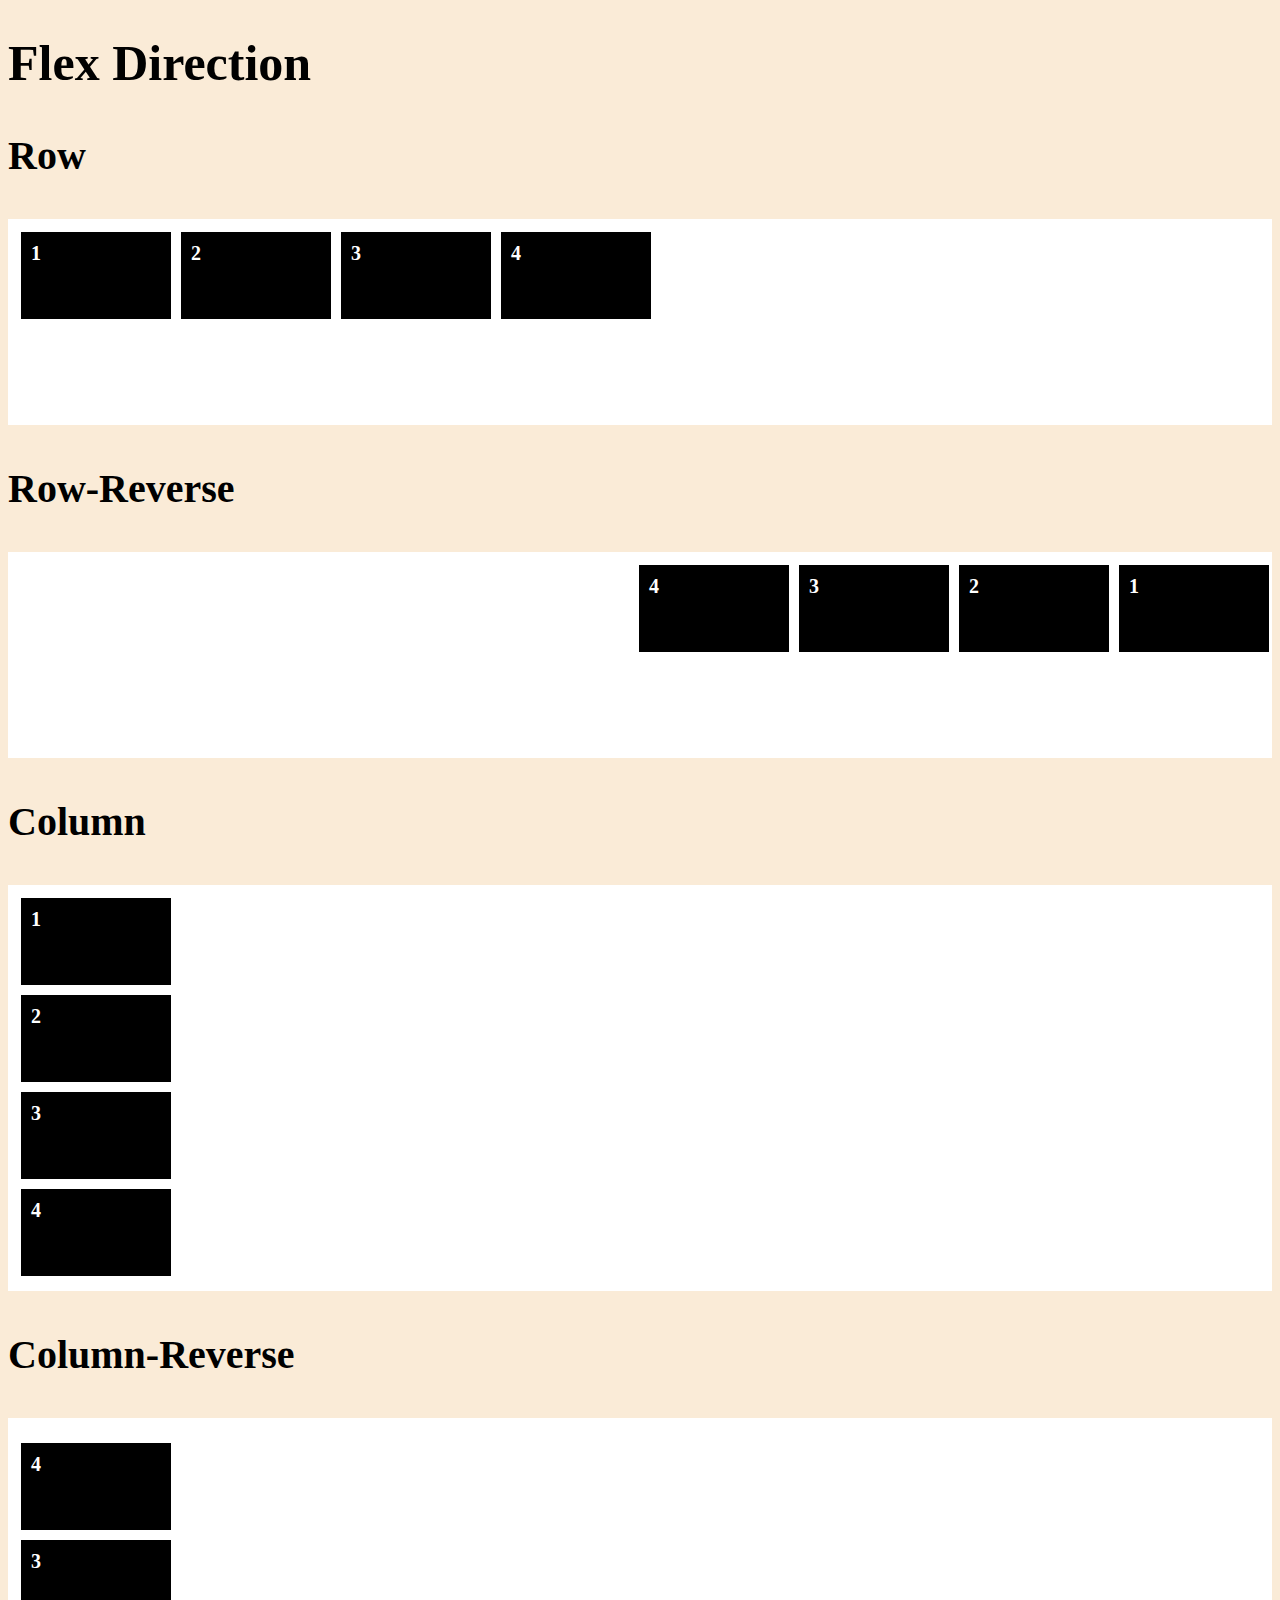
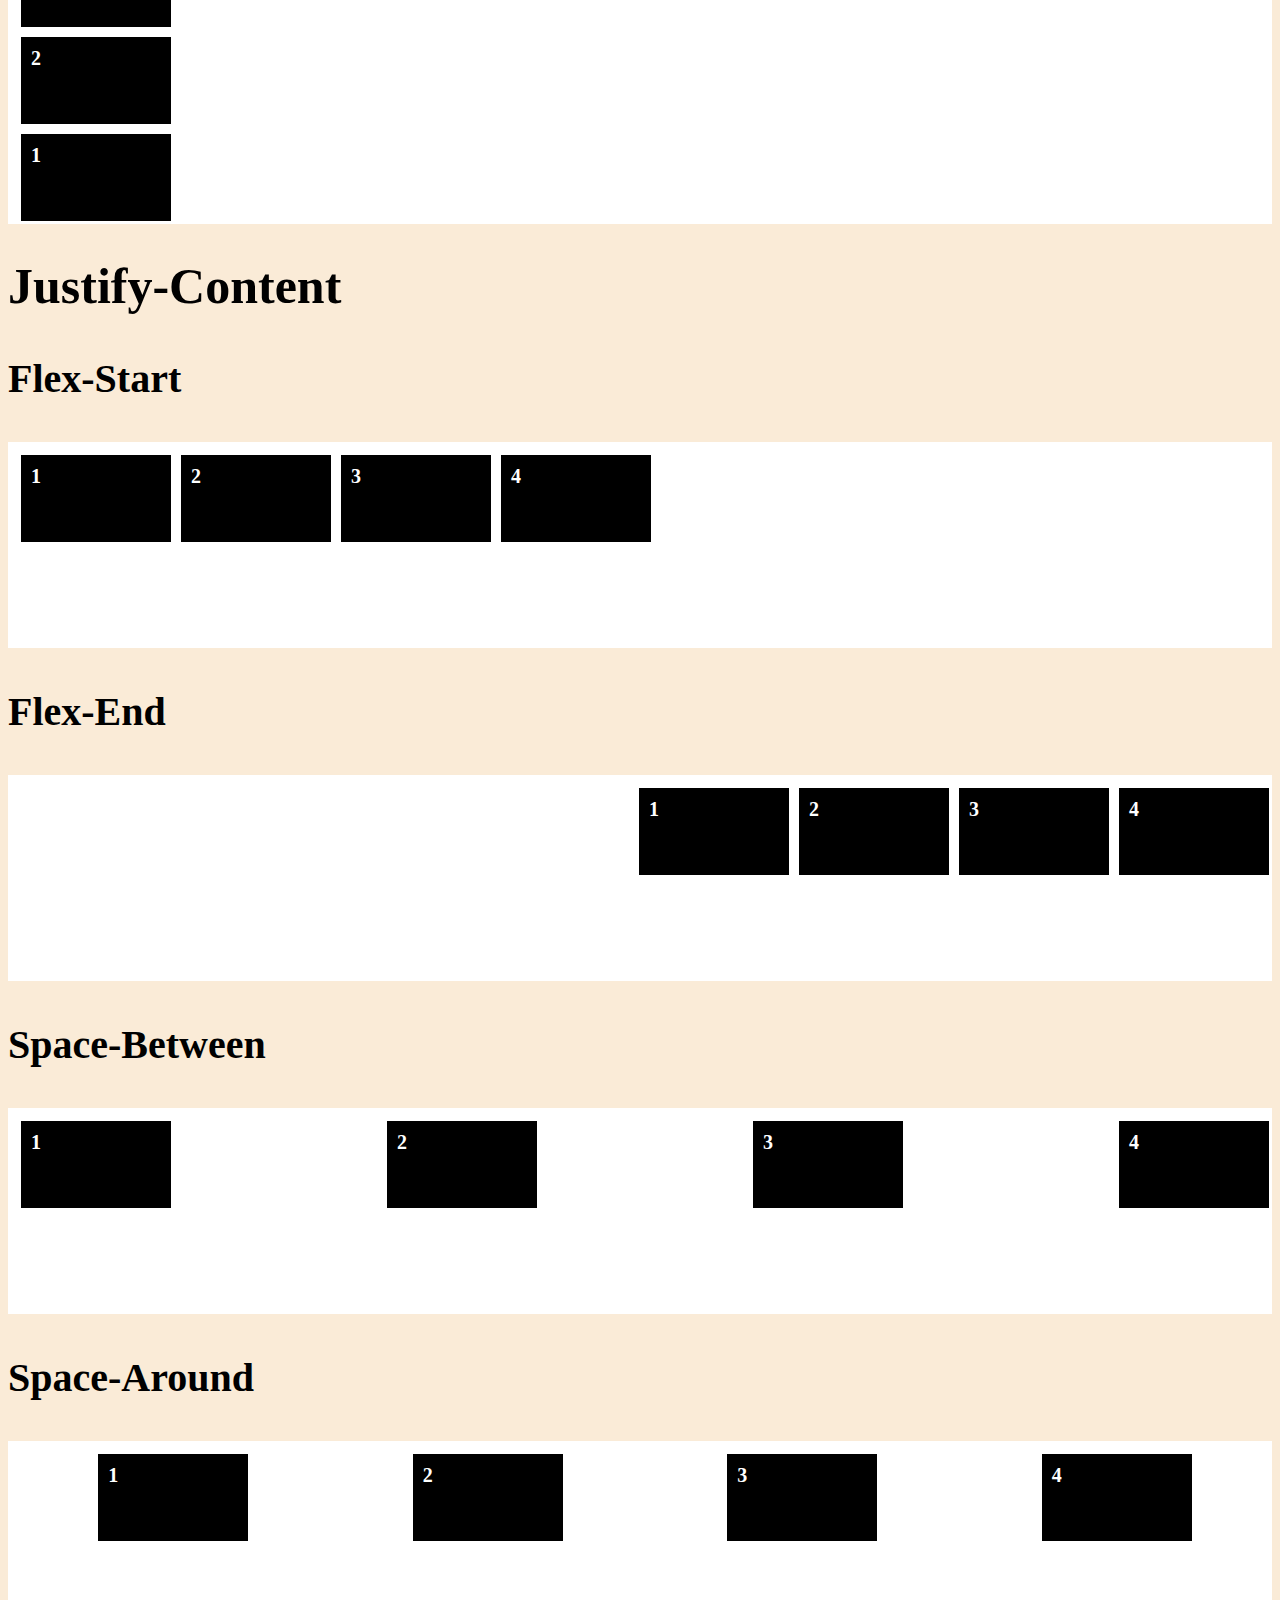
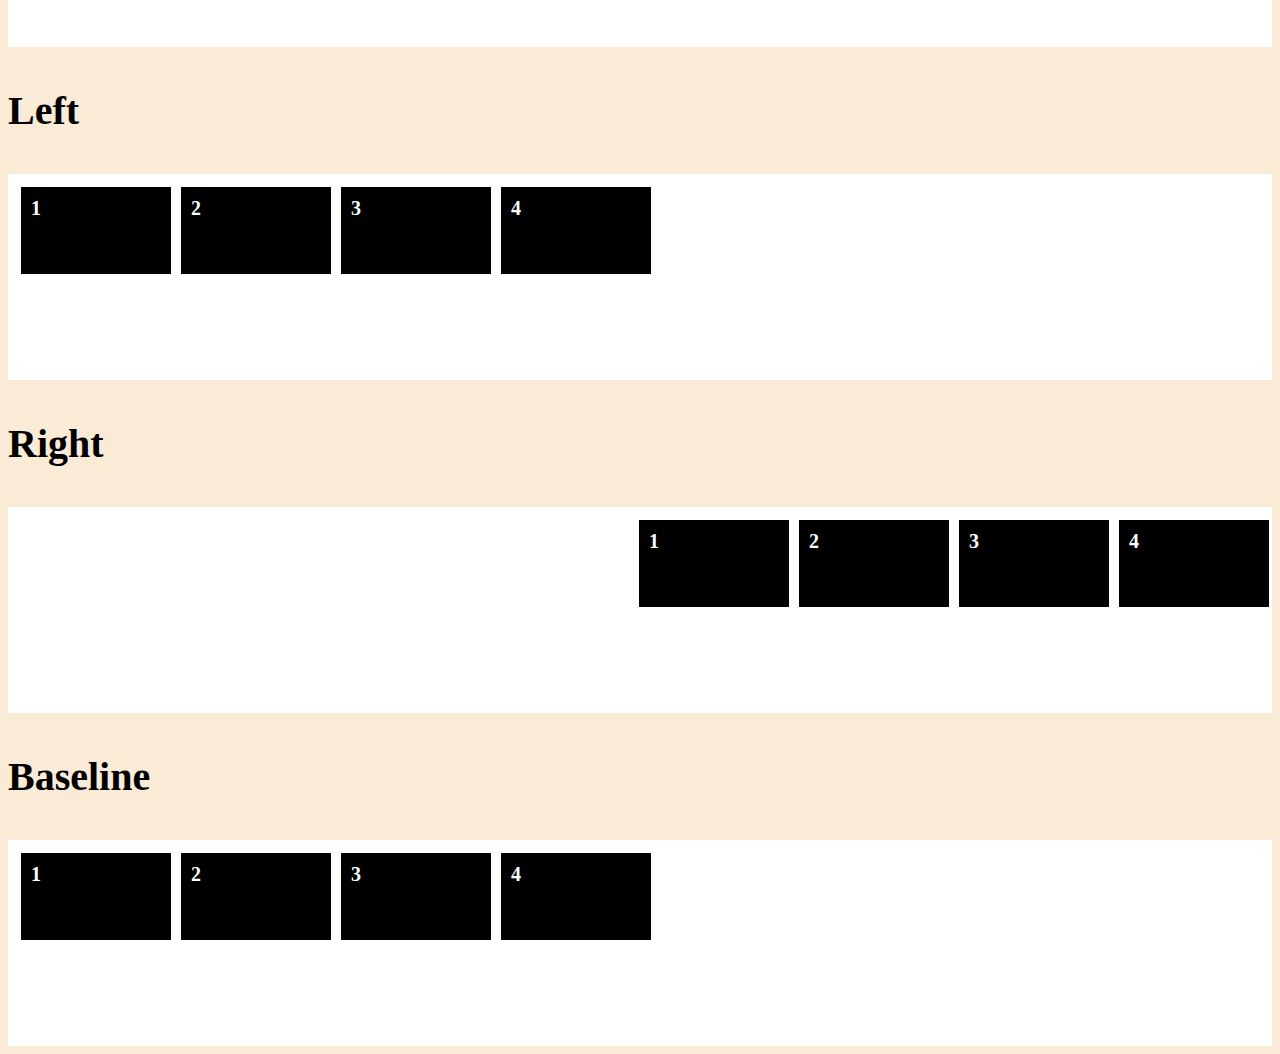
==== flex/flex.html @ 87e87a1d "web" ====
<!DOCTYPE html>
<html lang="en">
<head>
    <meta charset="UTF-8">
    <meta name="viewport" content="width=device-width, initial-scale=1.0">
    <title>flex</title>
    <!-- <link rel="stylesheet" href="style.css"> -->
    <link rel="stylesheet" href="style.css">
</head>
<body>
    <!-- FlexDiection -->
    <h1>Flex Direction</h1>
    <!-- Row -->
    <h3>Row</h3>
    <div class="card1">
        <div class="box"><h4>1</h4></div>
        <div class="box"><h4>2</h4></div>
        <div class="box"><h4>3</h4></div>
        <div class="box"><h4>4</h4></div>
    </div>
    <!-- Row_Reverse -->
    <h3>Row-Reverse</h3>
    <div class="card2 card1">
        <div class="box"><h4>1</h4></div>
        <div class="box"><h4>2</h4></div>
        <div class="box"><h4>3</h4></div>
        <div class="box"><h4>4</h4></div>
    </div>
    <!-- column -->
    <h3>Column</h3>
    <div class="card3 card1">
        <div class="box"><h4>1</h4></div>
        <div class="box"><h4>2</h4></div>
        <div class="box"><h4>3</h4></div>
        <div class="box"><h4>4</h4></div>
    </div>
    <!-- Column-Reverse -->
    <h3>Column-Reverse</h3>
    <div class="card4 card3 card1">
        <div class="box"><h4>1</h4></div>
        <div class="box"><h4>2</h4></div>
        <div class="box"><h4>3</h4></div>
        <div class="box"><h4>4</h4></div>
    </div>
    <!-- Justify-Content -->
    <h1>Justify-Content</h1>
    <!-- flex-start -->
    <h3>Flex-Start</h3>
    <div class="card5 card1">
        <div class="box"><h4>1</h4></div>
        <div class="box"><h4>2</h4></div>
        <div class="box"><h4>3</h4></div>
        <div class="box"><h4>4</h4></div>
    </div>
    <!-- flex-end -->
    <h3>Flex-End</h3>
    <div class="card6 card1">
        <div class="box"><h4>1</h4></div>
        <div class="box"><h4>2</h4></div>
        <div class="box"><h4>3</h4></div>
        <div class="box"><h4>4</h4></div>
    </div>
    <!-- Space-Between -->
    <h3>Space-Between</h3>
    <div class="card7 card1">
        <div class="box"><h4>1</h4></div>
        <div class="box"><h4>2</h4></div>
        <div class="box"><h4>3</h4></div>
        <div class="box"><h4>4</h4></div>
    </div>
    <!-- Space-Around -->
    <h3>Space-Around</h3>
    <div class="card8 card1">
        <div class="box"><h4>1</h4></div>
        <div class="box"><h4>2</h4></div>
        <div class="box"><h4>3</h4></div>
        <div class="box"><h4>4</h4></div>
    </div>
    <!-- Left -->
    <h3>Left</h3>
    <div class="card9 card1">
        <div class="box"><h4>1</h4></div>
        <div class="box"><h4>2</h4></div>
        <div class="box"><h4>3</h4></div>
        <div class="box"><h4>4</h4></div>
    </div>
    <!-- Right -->
    <h3>Right</h3>
    <div class="card10 card1">
        <div class="box"><h4>1</h4></div>
        <div class="box"><h4>2</h4></div>
        <div class="box"><h4>3</h4></div>
        <div class="box"><h4>4</h4></div>
    </div> <!-- Baseline Doupt-->
    <h3>Baseline</h3>
    <div class="card11 card1">
        <div class="box"><h4>1</h4></div>
        <div class="box"><h4>2</h4></div>
        <div class="box"><h4>3</h4></div>
        <div class="box"><h4>4</h4></div>
    </div>
</body>
</html>
---- flex/style.css ----
body{
    background-color: antiquewhite;
}
h1{
    font-size: 50px;
}

h3{
    font-size: 40px;
}
h4{
    font-size: 20px;
    color: #fff;
    margin: 10px;
}
.card1{
    background-color: #fff;
    height: 200px;
    
    padding: 3px;
    display: flex;
    flex-direction: row;
}
.box{
    height:87px;
    background-color: black;
    width: 150px;
    display: flex;
    /* align-self: center; */
    margin-left: 10px;
    margin-top: 10px;

}
.card2{
    display: flex;
    flex-direction: row-reverse;
   
}
.card3{
    display: flex;
    flex-direction: column;
    height: 400px;
}
.card4{
    display: flex;
    flex-direction: column-reverse;
}
.card5{
    display: flex;
    justify-content: flex-start;
}
.card6{
    /* display: flex; */
    justify-content: flex-end;
}
.card7{
    justify-content: space-between;
}
.card8{
    justify-content: space-around;
}
.card9{
    justify-content: left;
}
.card10{
    justify-content: right;
}
/* .card11{
    /* justify-content: baseline; */

.base{
    margin-top: 20px;
}
.card11{
    justify-content: baseline;
}
---- flex/style.css ----
body{
    background-color: antiquewhite;
}
h1{
    font-size: 50px;
}

h3{
    font-size: 40px;
}
h4{
    font-size: 20px;
    color: #fff;
    margin: 10px;
}
.card1{
    background-color: #fff;
    height: 200px;
    
    padding: 3px;
    display: flex;
    flex-direction: row;
}
.box{
    height:87px;
    background-color: black;
    width: 150px;
    display: flex;
    /* align-self: center; */
    margin-left: 10px;
    margin-top: 10px;

}
.card2{
    display: flex;
    flex-direction: row-reverse;
   
}
.card3{
    display: flex;
    flex-direction: column;
    height: 400px;
}
.card4{
    display: flex;
    flex-direction: column-reverse;
}
.card5{
    display: flex;
    justify-content: flex-start;
}
.card6{
    /* display: flex; */
    justify-content: flex-end;
}
.card7{
    justify-content: space-between;
}
.card8{
    justify-content: space-around;
}
.card9{
    justify-content: left;
}
.card10{
    justify-content: right;
}
/* .card11{
    /* justify-content: baseline; */

.base{
    margin-top: 20px;
}
.card11{
    justify-content: baseline;
}
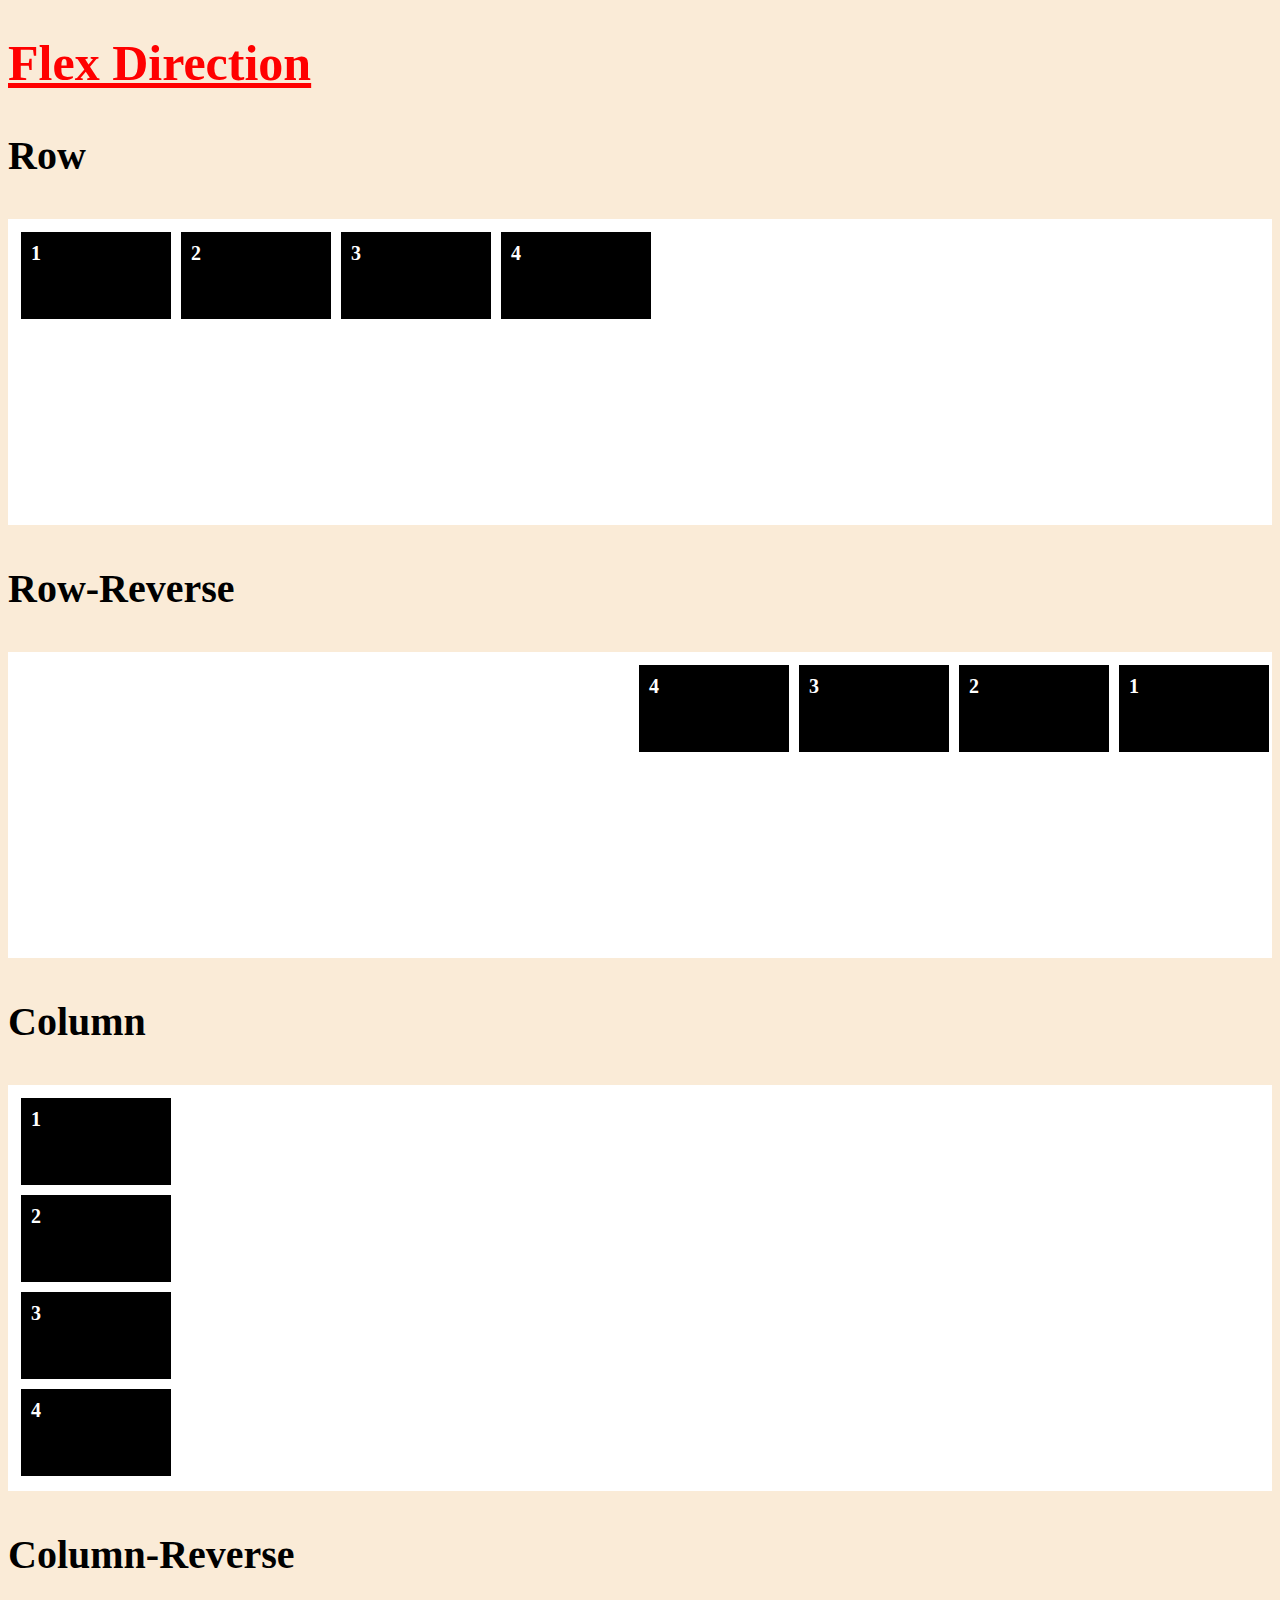
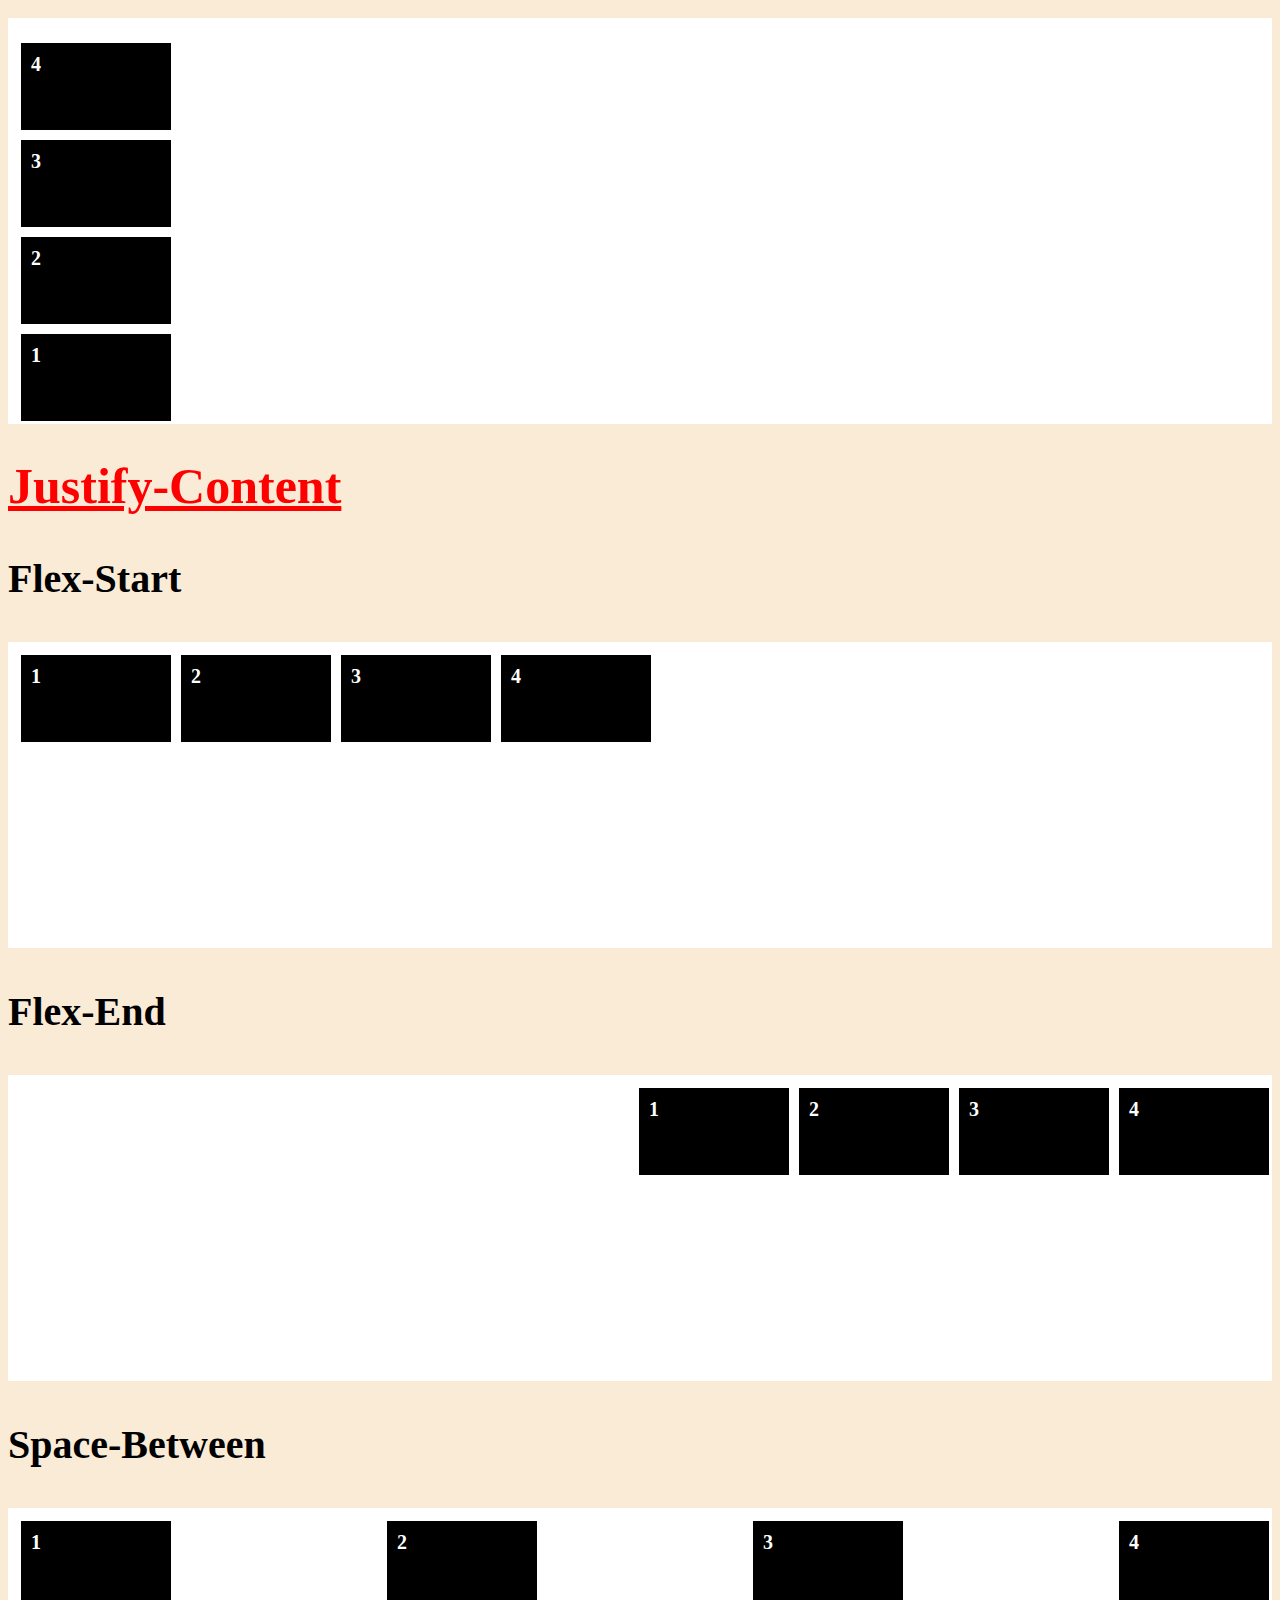
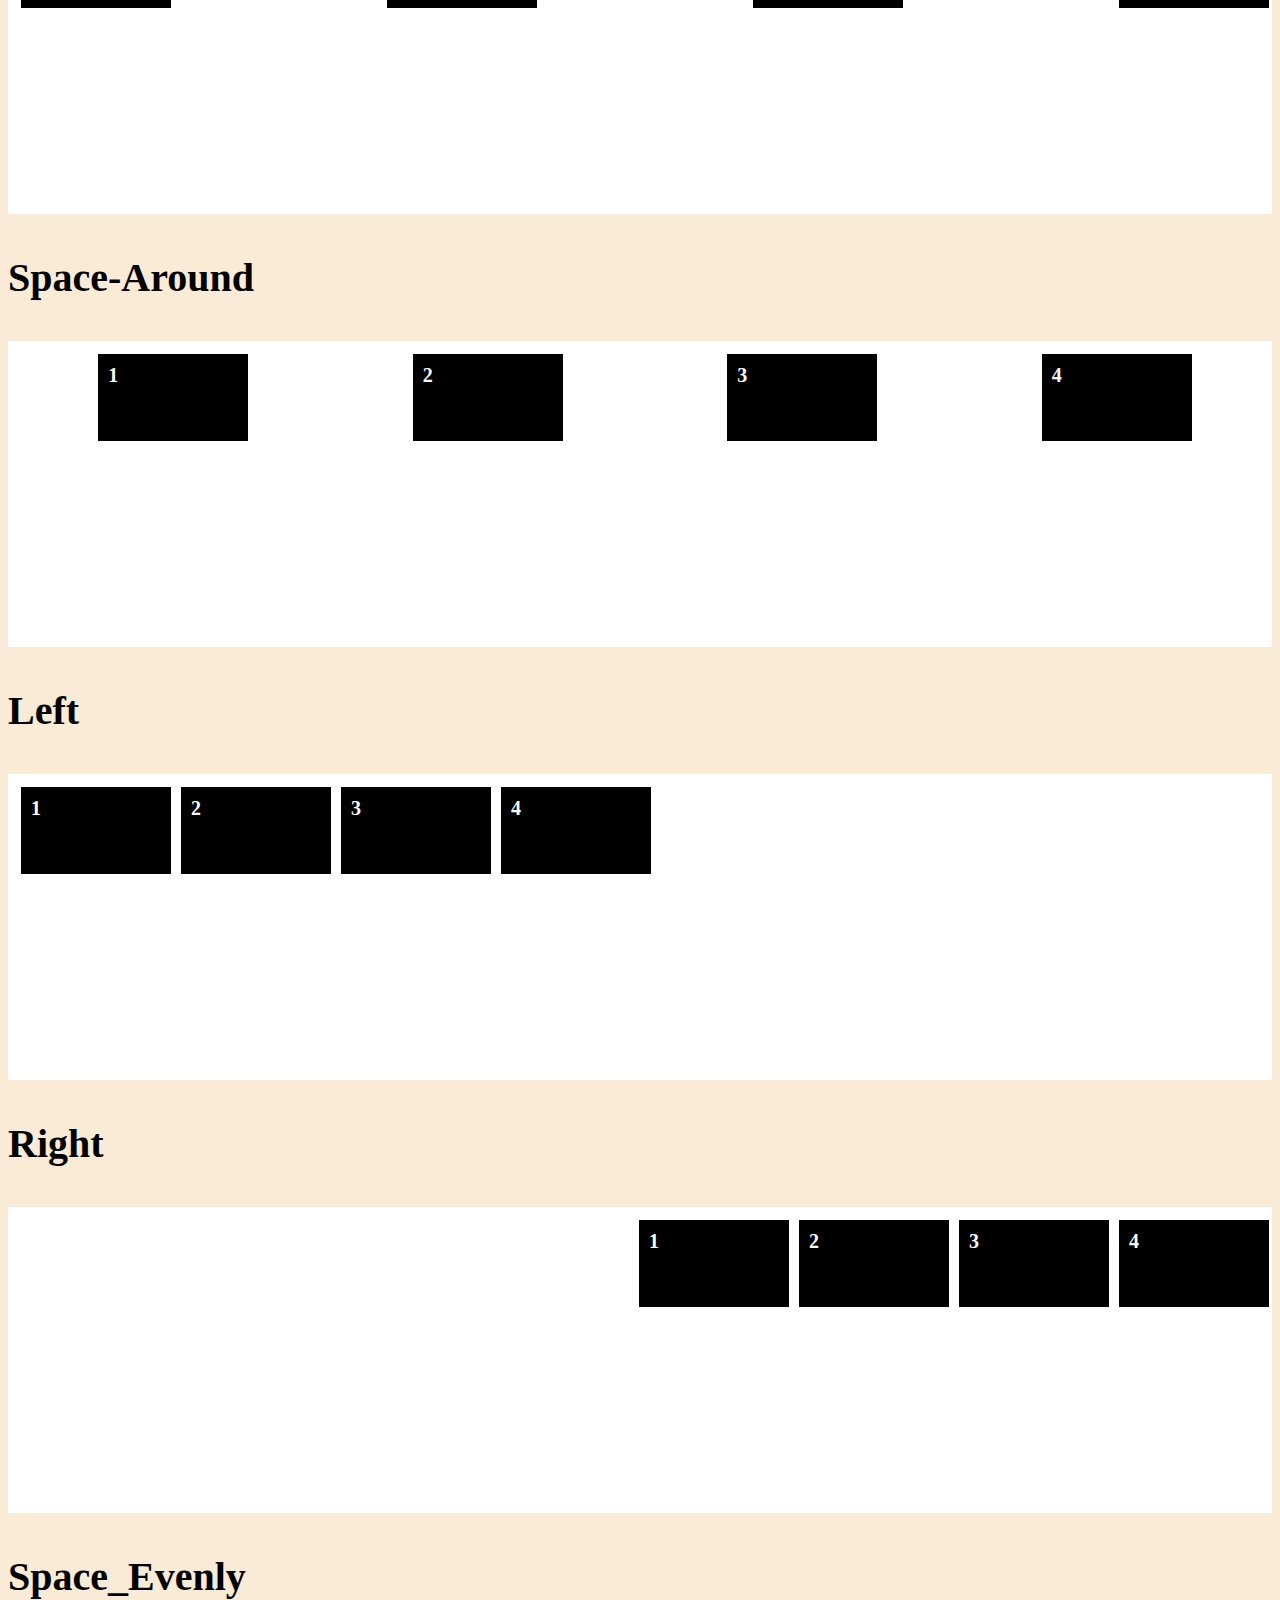
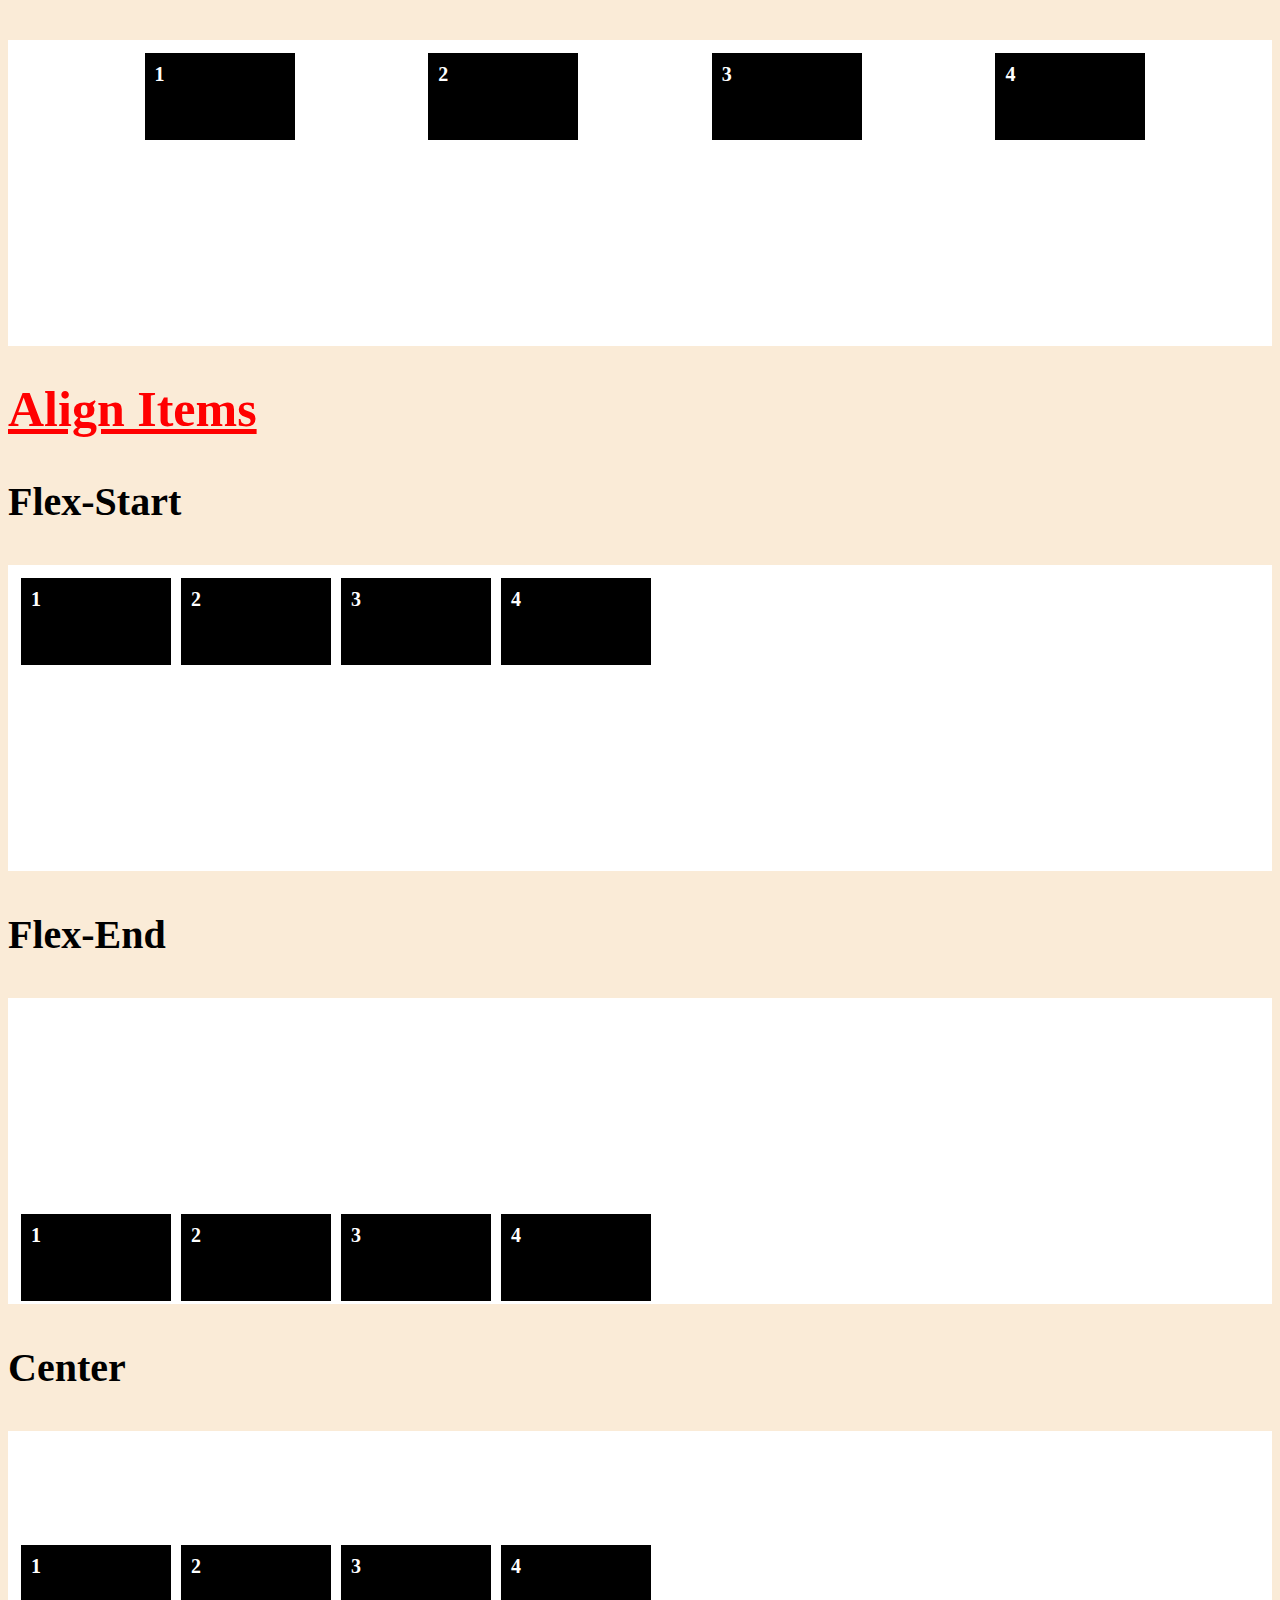
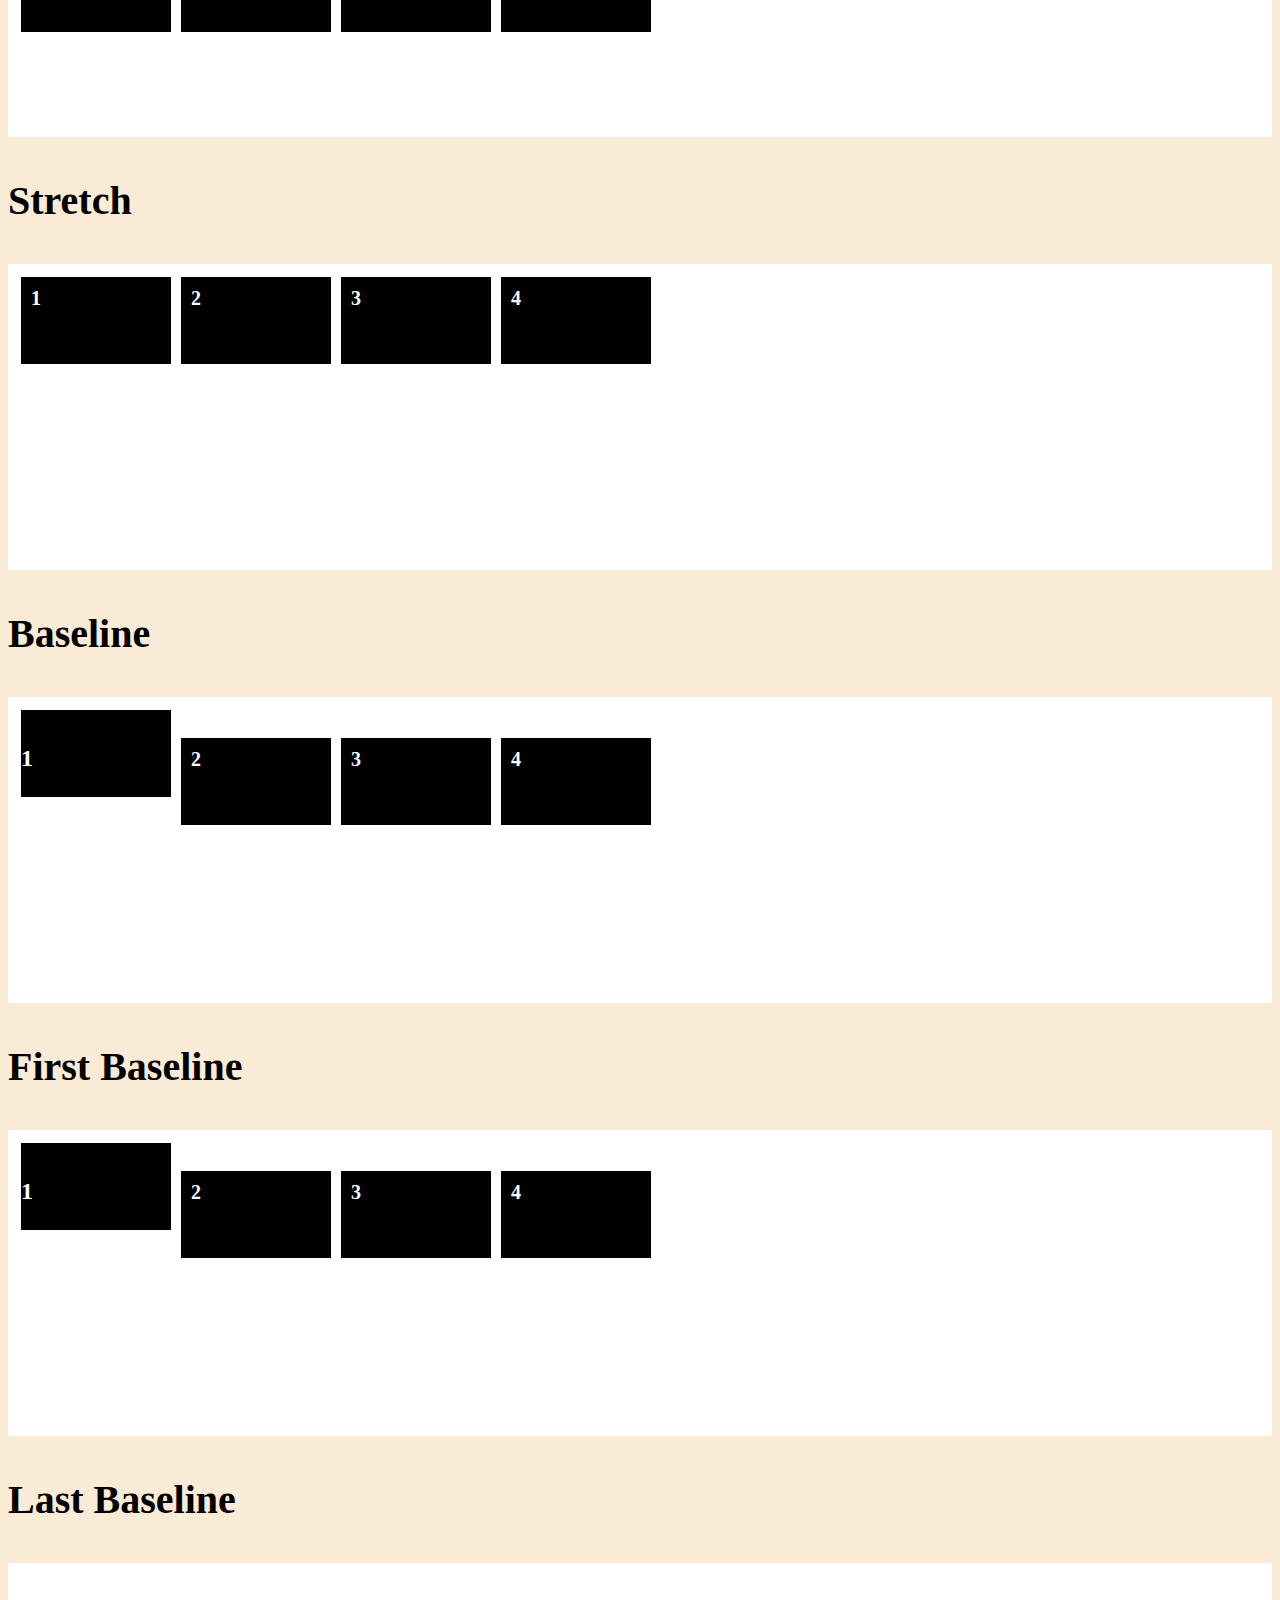
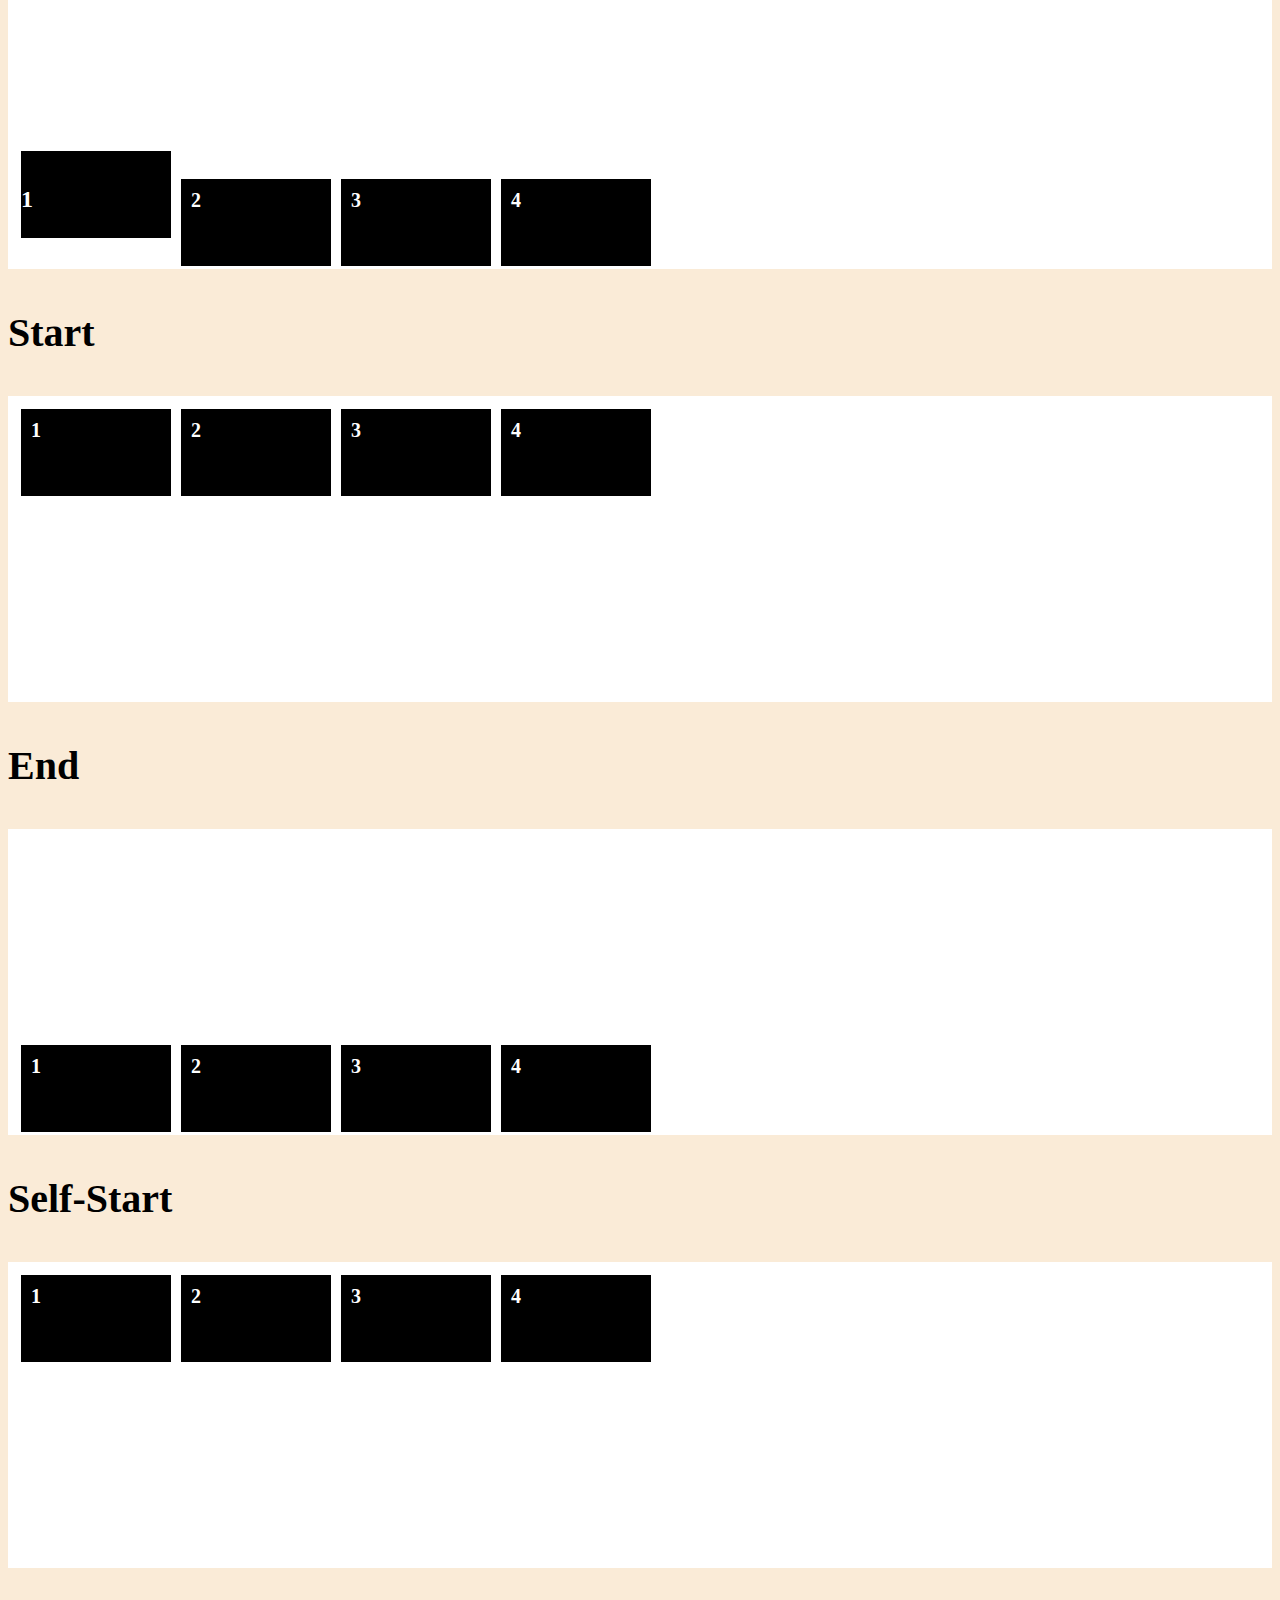
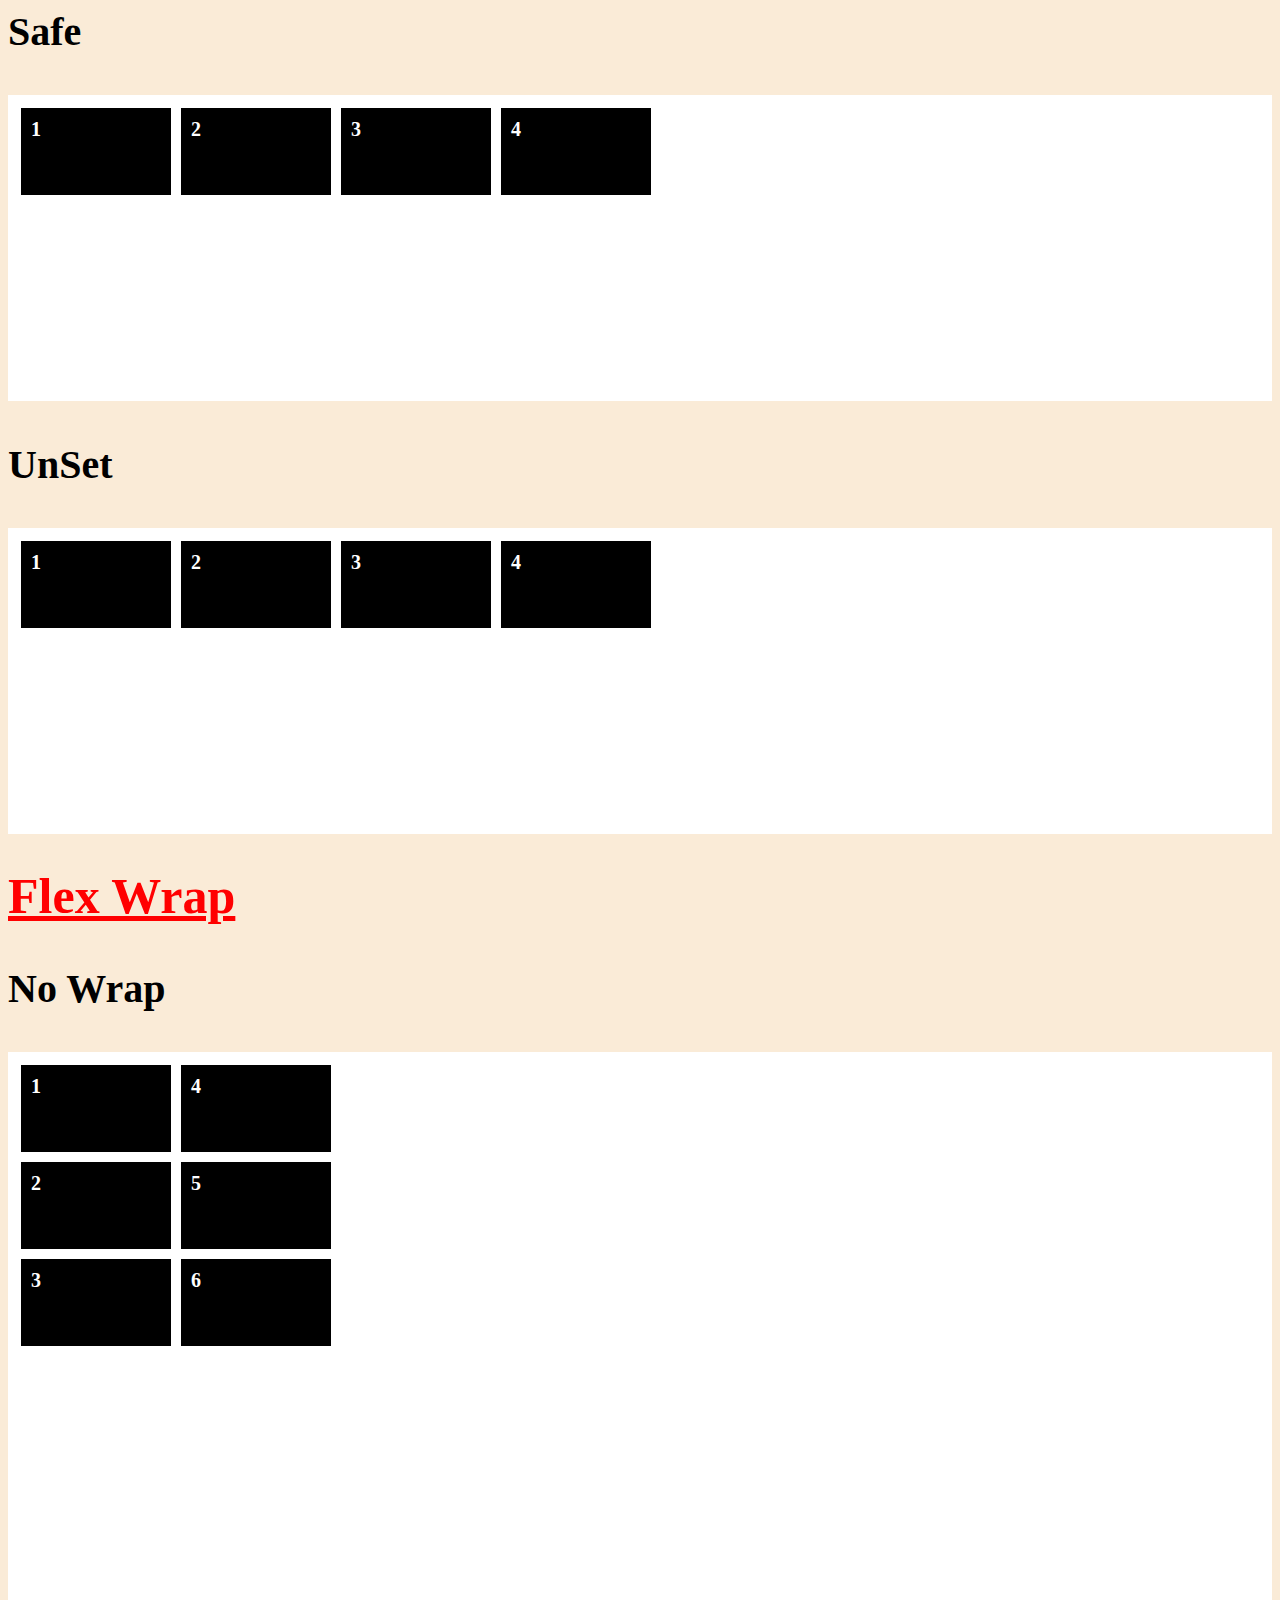
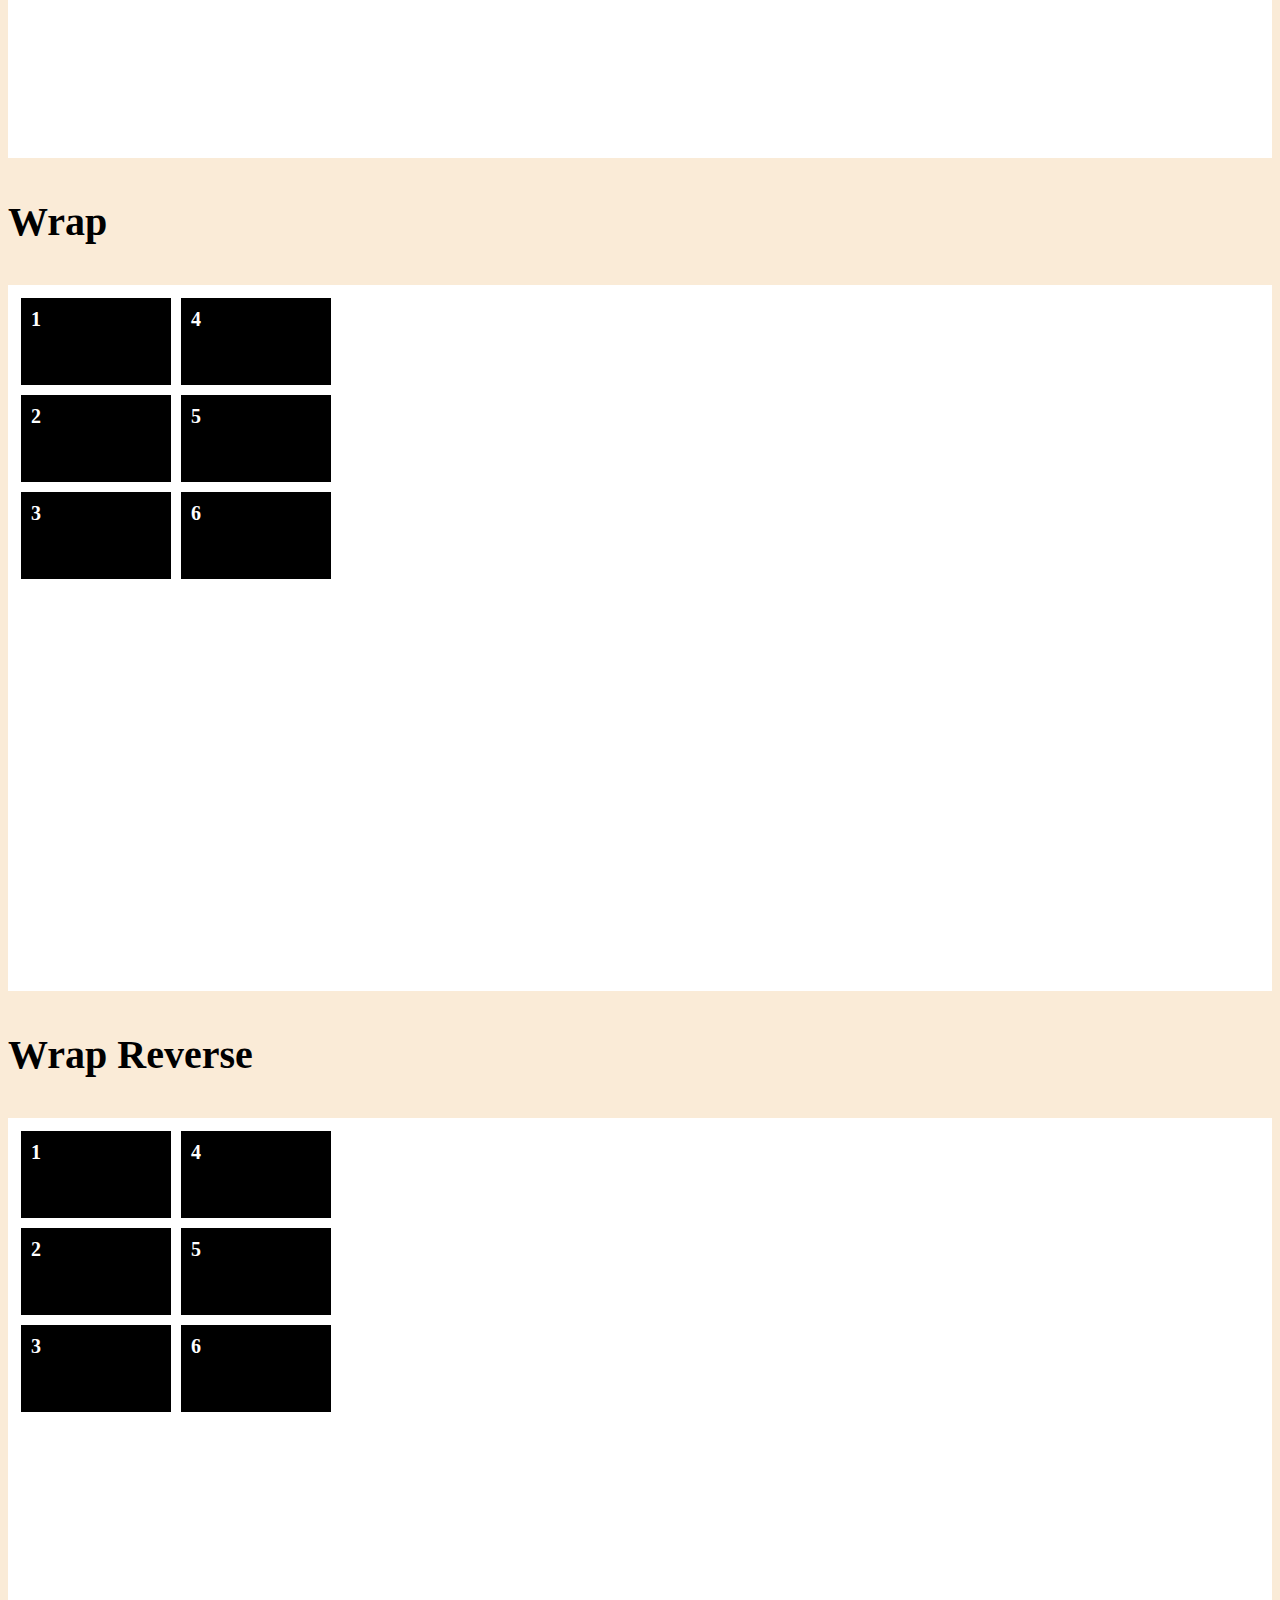
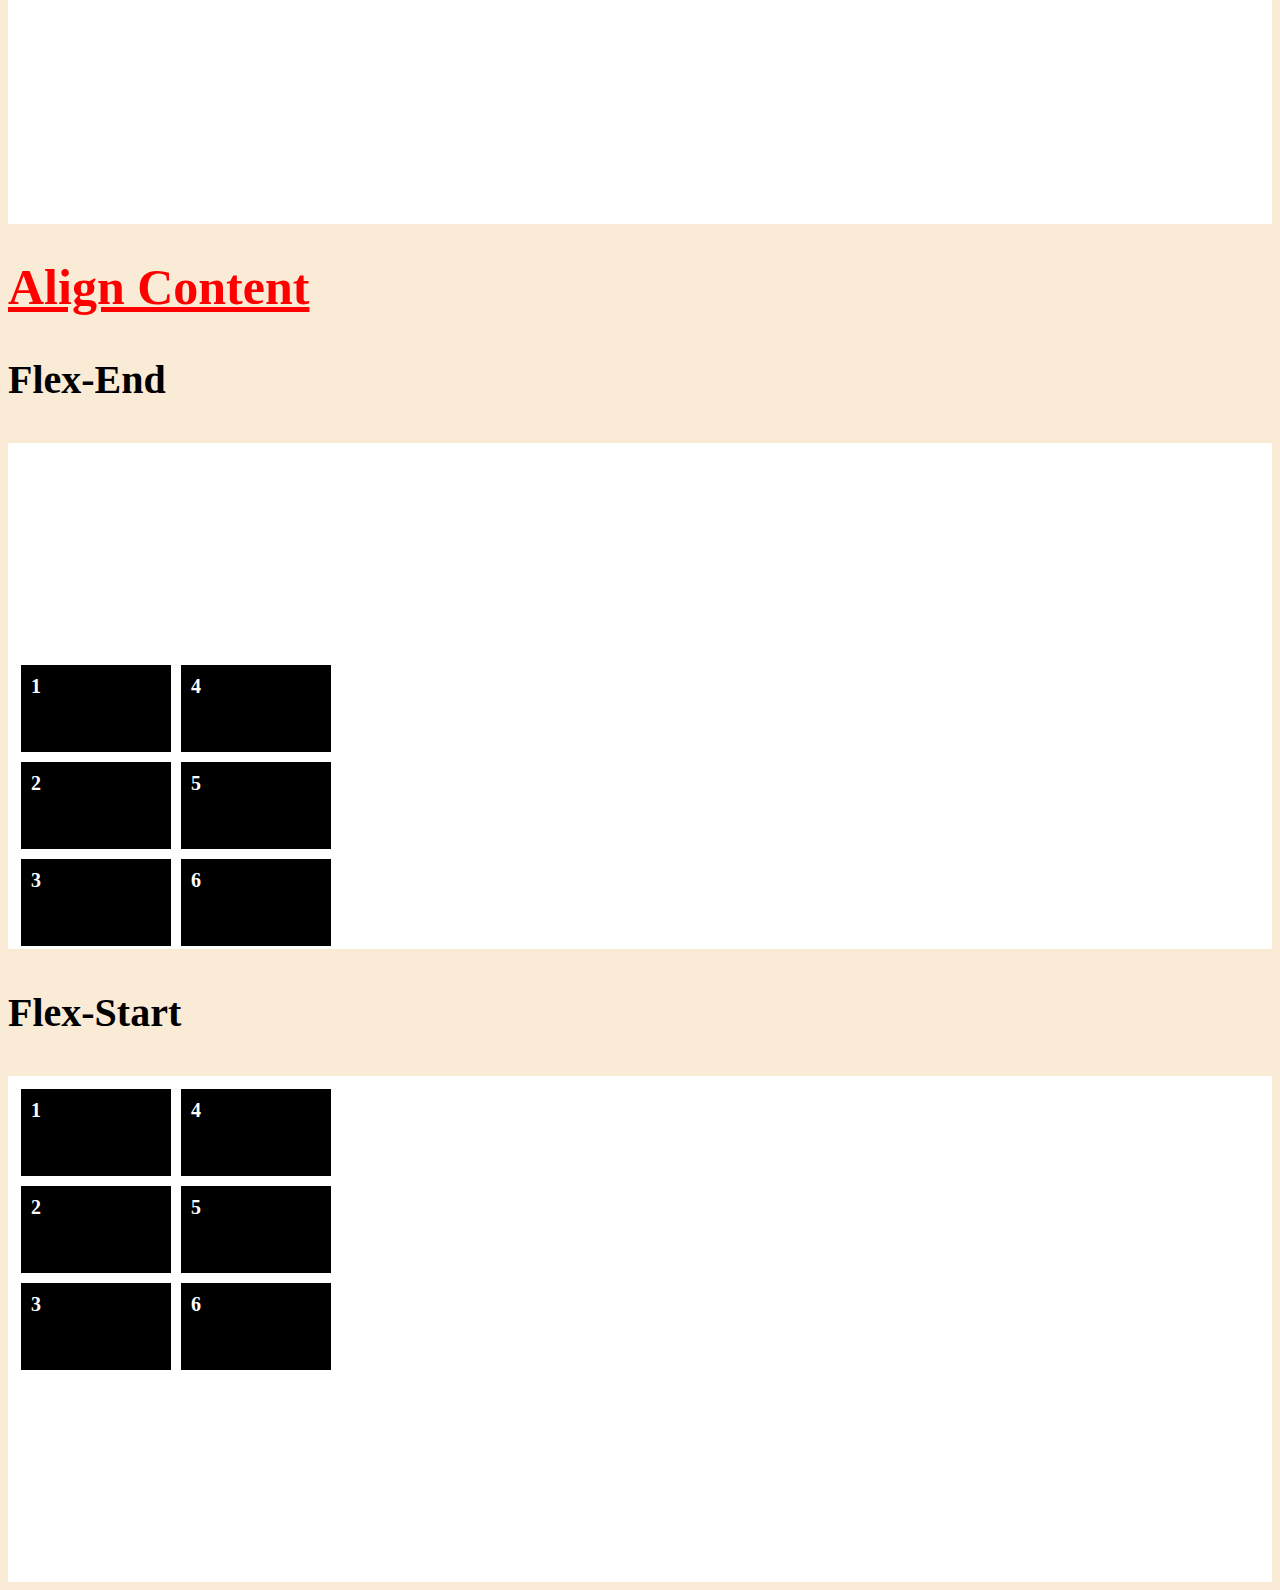
==== commit 4dfae61e: "web" ====
--- a/flex/flex.html
+++ b/flex/flex.html
@@ -42,7 +42,7 @@
         <div class="box"><h4>3</h4></div>
         <div class="box"><h4>4</h4></div>
     </div>
-    <!-- Justify-Content -->
+    <!-- Justify Content -->
     <h1>Justify-Content</h1>
     <!-- flex-start -->
     <h3>Flex-Start</h3>
@@ -91,13 +91,186 @@
         <div class="box"><h4>2</h4></div>
         <div class="box"><h4>3</h4></div>
         <div class="box"><h4>4</h4></div>
-    </div> <!-- Baseline Doupt-->
+    </div> 
+    <!-- space_evenly -->
+    <h3>Space_Evenly</h3>
+    <div class="card12 card1">
+        <div class="box"><h4>1</h4></div>
+        <div class="box"><h4>2</h4></div>
+        <div class="box"><h4>3</h4></div>
+        <div class="box"><h4>4</h4></div>
+    </div>
+    <!-- Align Items -->
+    <h1>Align Items</h1>
+    <!-- flex-start -->
+    <h3>Flex-Start</h3>
+    <div class="card13 card1">
+        <div class="box"><h4>1</h4></div>
+        <div class="box"><h4>2</h4></div>
+        <div class="box"><h4>3</h4></div>
+        <div class="box"><h4>4</h4></div>
+    </div>
+    <!-- Flex-end -->
+    <h3>Flex-End</h3>
+    <div class="card14 card1">
+        <div class="box"><h4>1</h4></div>
+        <div class="box"><h4>2</h4></div>
+        <div class="box"><h4>3</h4></div>
+        <div class="box"><h4>4</h4></div>
+    </div>
+    <!-- Center -->
+    <h3>Center</h3>
+    <div class="card15 card1">
+        <div class="box"><h4>1</h4></div>
+        <div class="box"><h4>2</h4></div>
+        <div class="box"><h4>3</h4></div>
+        <div class="box"><h4>4</h4></div>
+    </div>
+    <!-- Stretch -->
+    <h3>Stretch</h3>
+    <div class="card16 card1">
+        <div class="box"><h4>1</h4></div>
+        <div class="box"><h4>2</h4></div>
+        <div class="box"><h4>3</h4></div>
+        <div class="box"><h4>4</h4></div>
+    </div>
+    <!-- Baseline -->
     <h3>Baseline</h3>
-    <div class="card11 card1">
-        <div class="box"><h4>1</h4></div>
-        <div class="box"><h4>2</h4></div>
-        <div class="box"><h4>3</h4></div>
-        <div class="box"><h4>4</h4></div>
-    </div>
+    <div class="card17 card1">
+        <div class="box"><h2>1</h2></div>
+        <div class="box"><h4>2</h4></div>
+        <div class="box"><h4>3</h4></div>
+        <div class="box"><h4>4</h4></div>
+    </div>
+    <!--First Baseline -->
+    <h3>First Baseline</h3>
+    <div class="card18 card1">
+        <div class="box"><h2>1</h2></div>
+        <div class="box"><h4>2</h4></div>
+        <div class="box"><h4>3</h4></div>
+        <div class="box"><h4>4</h4></div>
+    </div>
+    <!--last Baseline -->
+    <h3>Last Baseline</h3>
+    <div class="card19 card1">
+        <div class="box"><h2>1</h2></div>
+        <div class="box"><h4>2</h4></div>
+        <div class="box"><h4>3</h4></div>
+        <div class="box"><h4>4</h4></div>
+    </div>
+    <!--start -->
+    <h3>Start</h3>
+    <div class="card20 card1">
+        <div class="box"><h4>1</h4></div>
+        <div class="box"><h4>2</h4></div>
+        <div class="box"><h4>3</h4></div>
+        <div class="box"><h4>4</h4></div>
+    </div>
+     <!--End-->
+     <h3>End</h3>
+     <div class="card21 card1">
+         <div class="box"><h4>1</h4></div>
+         <div class="box"><h4>2</h4></div>
+         <div class="box"><h4>3</h4></div>
+         <div class="box"><h4>4</h4></div>
+     </div>
+    <!--Self-Start -->
+    <h3>Self-Start</h3>
+    <div class="card22 card1">
+         <div class="box"><h4>1</h4></div>
+         <div class="box"><h4>2</h4></div>
+         <div class="box"><h4>3</h4></div>
+         <div class="box"><h4>4</h4></div>
+    </div>
+    <!--safe -->
+    <h3>Safe</h3>
+    <div class="card23 card1">
+        <div class="box"><h4>1</h4></div>
+        <div class="box"><h4>2</h4></div>
+        <div class="box"><h4>3</h4></div>
+        <div class="box"><h4>4</h4></div>
+    </div>
+     <!--Unset -->
+     <h3>UnSet</h3>
+     <div class="card24 card1">
+         <div class="box"><h4>1</h4></div>
+         <div class="box"><h4>2</h4></div>
+         <div class="box"><h4>3</h4></div>
+         <div class="box"><h4>4</h4></div>
+     </div>
+     <!--flex Wrap -->
+    <h1>Flex Wrap</h1>
+    <!-- No wrap -->
+    <h3>No Wrap</h3>
+    <div class="card25 card1">
+        <div>
+            <div class="box"><h4>1</h4></div>
+            <div class="box"><h4>2</h4></div>
+            <div class="box"><h4>3</h4></div>
+        </div>
+        <div>
+            <div class="box"><h4>4</h4></div>
+            <div class="box"><h4>5</h4></div>
+            <div class="box"><h4>6</h4></div>
+        </div>
+    </div>
+     <!-- Wrap -->
+    <h3>Wrap</h3>
+    <div class="card26 card1">
+        <div>
+            <div class="box"><h4>1</h4></div>
+            <div class="box"><h4>2</h4></div>
+            <div class="box"><h4>3</h4></div>
+        </div>
+        <div>
+            <div class="box"><h4>4</h4></div>
+            <div class="box"><h4>5</h4></div>
+            <div class="box"><h4>6</h4></div>
+        </div>
+     </div>
+     <!-- Wrap Reverse -->
+    <h3>Wrap Reverse</h3>
+    <div class="card27 card1">
+        <div>
+            <div class="box"><h4>1</h4></div>
+            <div class="box"><h4>2</h4></div>
+            <div class="box"><h4>3</h4></div>
+        </div>
+        <div>
+            <div class="box"><h4>4</h4></div>
+            <div class="box"><h4>5</h4></div>
+            <div class="box"><h4>6</h4></div>
+        </div>
+     </div>
+    <!-- Align Content -->
+    <h1>Align Content</h1>
+    <!-- flex-end -->
+    <h3>Flex-End</h3>
+    <div class="card28 card1">
+        <div>
+            <div class="box"><h4>1</h4></div>
+            <div class="box"><h4>2</h4></div>
+            <div class="box"><h4>3</h4></div>
+        </div>
+        <div>
+            <div class="box"><h4>4</h4></div>
+            <div class="box"><h4>5</h4></div>
+            <div class="box"><h4>6</h4></div>
+        </div>
+    </div>
+     <!-- flex-Start -->
+     <h3>Flex-Start</h3>
+     <div class="card29 card1">
+         <div>
+             <div class="box"><h4>1</h4></div>
+             <div class="box"><h4>2</h4></div>
+             <div class="box"><h4>3</h4></div>
+         </div>
+         <div>
+             <div class="box"><h4>4</h4></div>
+             <div class="box"><h4>5</h4></div>
+             <div class="box"><h4>6</h4></div>
+         </div>
+     </div>
 </body>
 </html>--- a/flex/style.css
+++ b/flex/style.css
@@ -3,8 +3,13 @@
 }
 h1{
     font-size: 50px;
+    color: red;
+    text-decoration: underline;
 }
-
+h2{
+    margin-top: 35px;
+    color: #fff;
+}
 h3{
     font-size: 40px;
 }
@@ -15,7 +20,7 @@
 }
 .card1{
     background-color: #fff;
-    height: 200px;
+    height: 300px;
     
     padding: 3px;
     display: flex;
@@ -66,11 +71,68 @@
     justify-content: right;
 }
 /* .card11{
-    /* justify-content: baseline; */
-
-.base{
-    margin-top: 20px;
+    justify-content: baseline;
+} */
+.card12{
+    justify-content: space-evenly;
 }
-.card11{
-    justify-content: baseline;
+.card13{
+    align-items: flex-start;
+}
+.card14{
+    align-items: flex-end;
+}
+.card15{
+    align-items: center;
+}
+.card16{
+    align-items:stretch;
+}
+.card17{
+    align-items: baseline;
+}
+.card18{
+    align-items: first baseline;
+}
+.card19{
+    align-items: last baseline;
+}
+.card20{
+    align-items: start;
+}
+.card21{
+    align-items: end;
+}
+.card22{
+    align-items: self-start;
+}
+.card23{
+    align-items: safe;
+}
+.card24{
+    align-items: unset;
+}
+.card25{
+    flex-wrap: nowrap;
+    height: 700px;
+}
+.card26{
+    flex-wrap: wrap;
+    height: 700px;
+}
+.card27{
+    flex-wrap: wrap-reverse;
+    height: 700px;
+}
+.card28{
+    flex-direction: row;
+    flex-wrap: wrap;
+    align-content:flex-end;
+    height: 500px;
+}
+.card29{
+    flex-direction: row;
+    flex-wrap: wrap;
+    height: 500px;
+    align-content: flex-start;
 }--- a/flex/style.css
+++ b/flex/style.css
@@ -3,8 +3,13 @@
 }
 h1{
     font-size: 50px;
+    color: red;
+    text-decoration: underline;
 }
-
+h2{
+    margin-top: 35px;
+    color: #fff;
+}
 h3{
     font-size: 40px;
 }
@@ -15,7 +20,7 @@
 }
 .card1{
     background-color: #fff;
-    height: 200px;
+    height: 300px;
     
     padding: 3px;
     display: flex;
@@ -66,11 +71,68 @@
     justify-content: right;
 }
 /* .card11{
-    /* justify-content: baseline; */
-
-.base{
-    margin-top: 20px;
+    justify-content: baseline;
+} */
+.card12{
+    justify-content: space-evenly;
 }
-.card11{
-    justify-content: baseline;
+.card13{
+    align-items: flex-start;
+}
+.card14{
+    align-items: flex-end;
+}
+.card15{
+    align-items: center;
+}
+.card16{
+    align-items:stretch;
+}
+.card17{
+    align-items: baseline;
+}
+.card18{
+    align-items: first baseline;
+}
+.card19{
+    align-items: last baseline;
+}
+.card20{
+    align-items: start;
+}
+.card21{
+    align-items: end;
+}
+.card22{
+    align-items: self-start;
+}
+.card23{
+    align-items: safe;
+}
+.card24{
+    align-items: unset;
+}
+.card25{
+    flex-wrap: nowrap;
+    height: 700px;
+}
+.card26{
+    flex-wrap: wrap;
+    height: 700px;
+}
+.card27{
+    flex-wrap: wrap-reverse;
+    height: 700px;
+}
+.card28{
+    flex-direction: row;
+    flex-wrap: wrap;
+    align-content:flex-end;
+    height: 500px;
+}
+.card29{
+    flex-direction: row;
+    flex-wrap: wrap;
+    height: 500px;
+    align-content: flex-start;
 }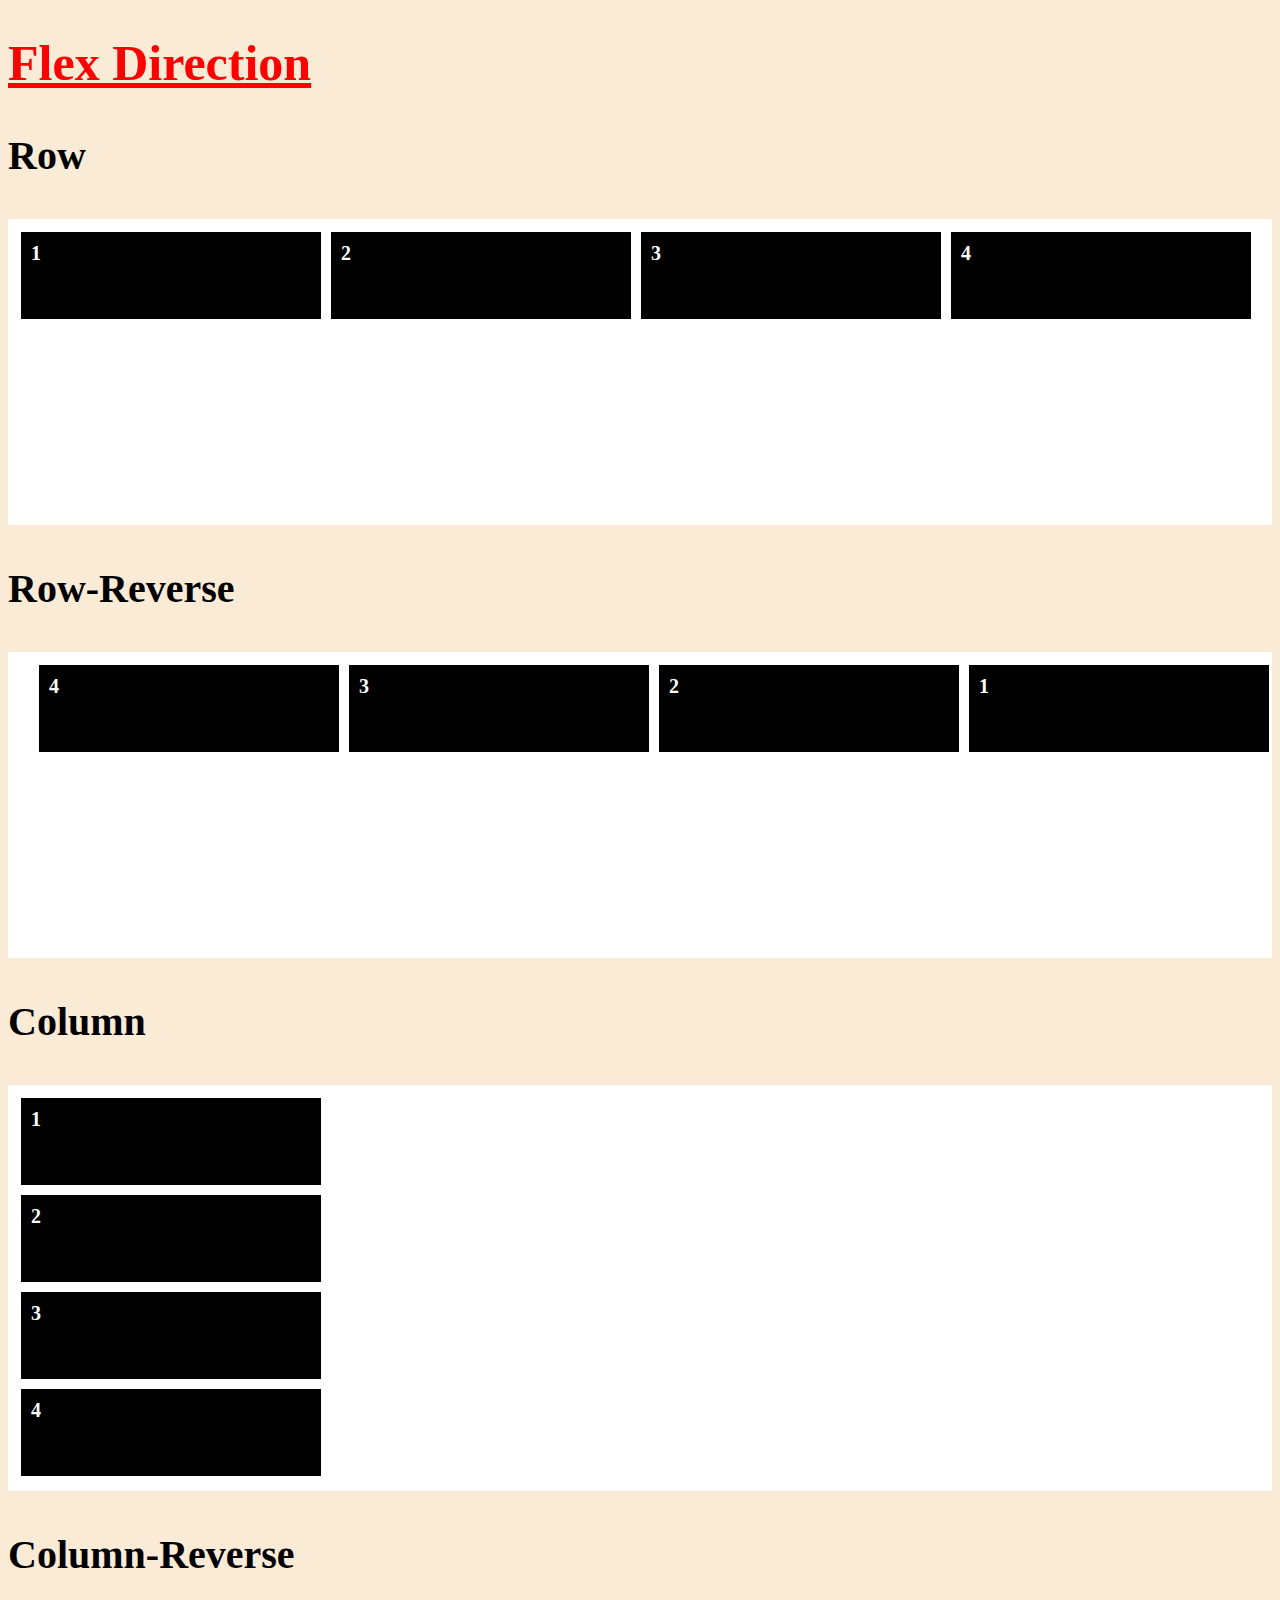
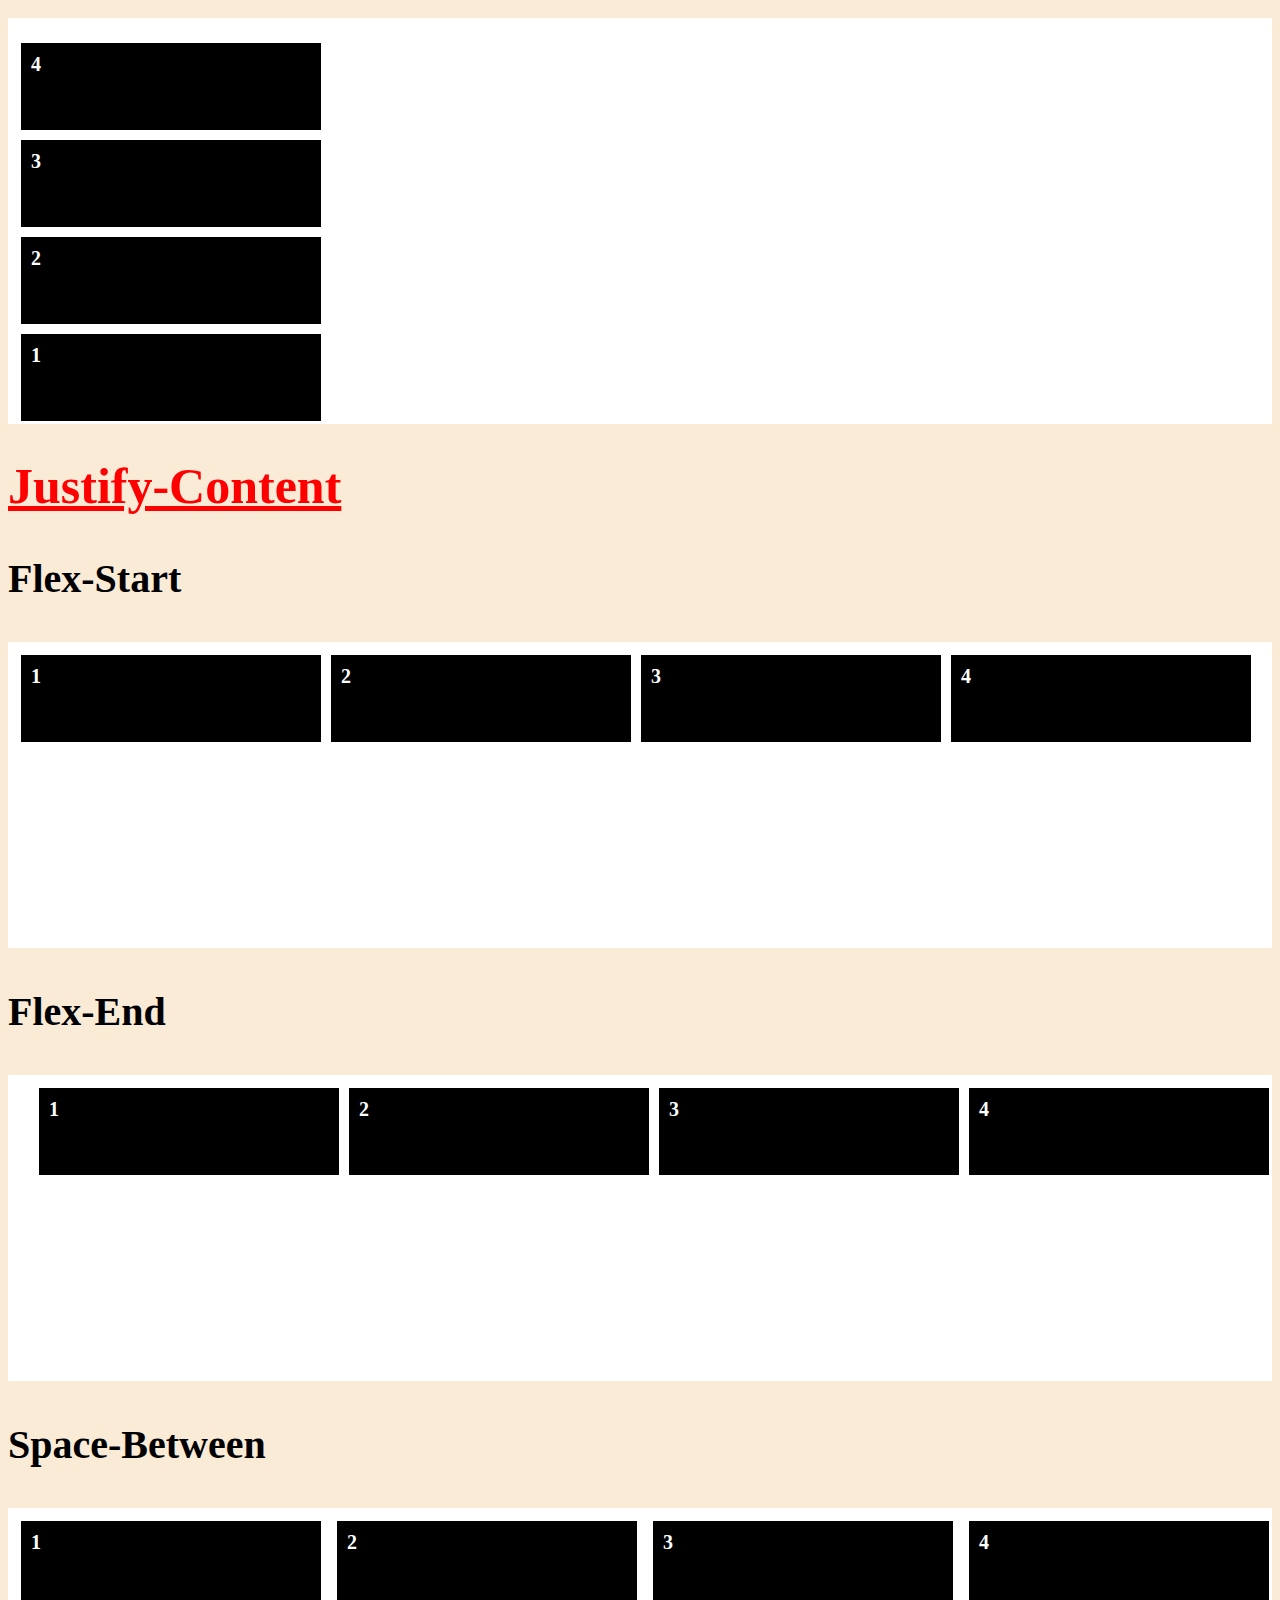
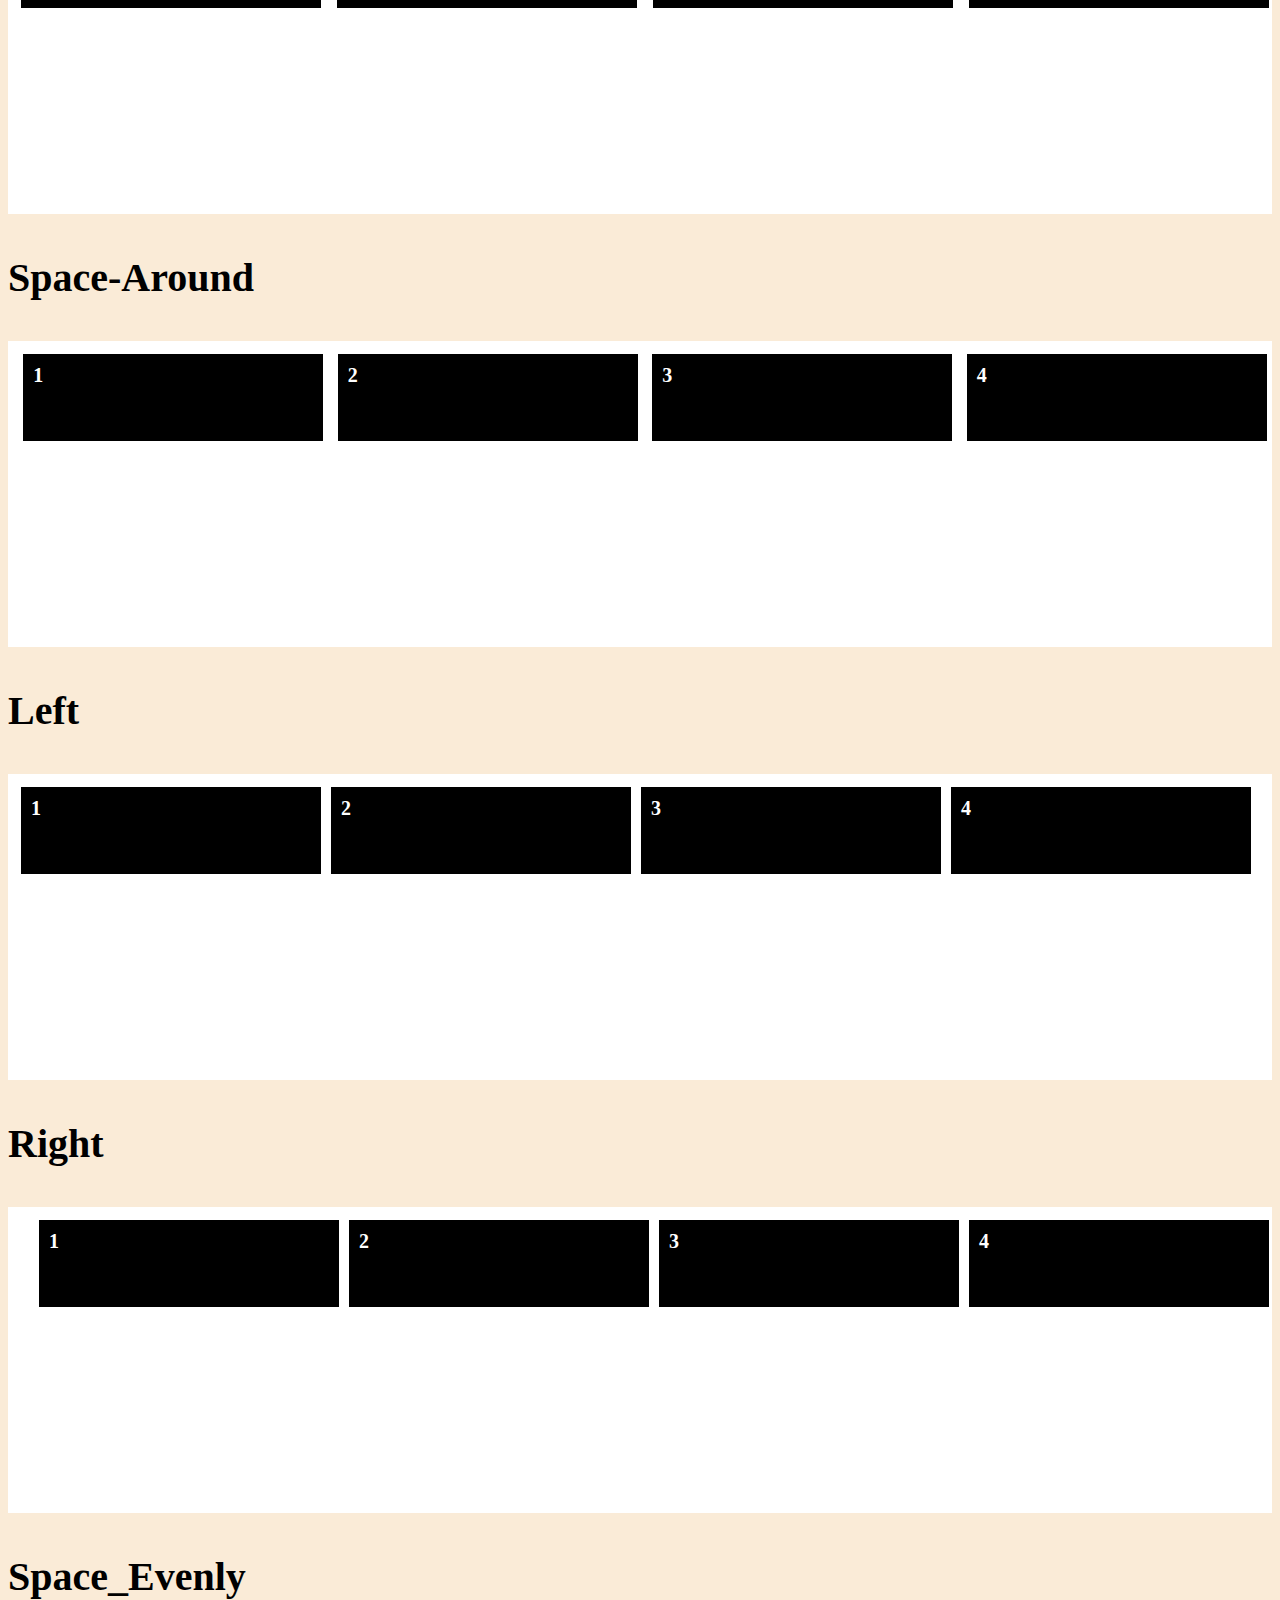
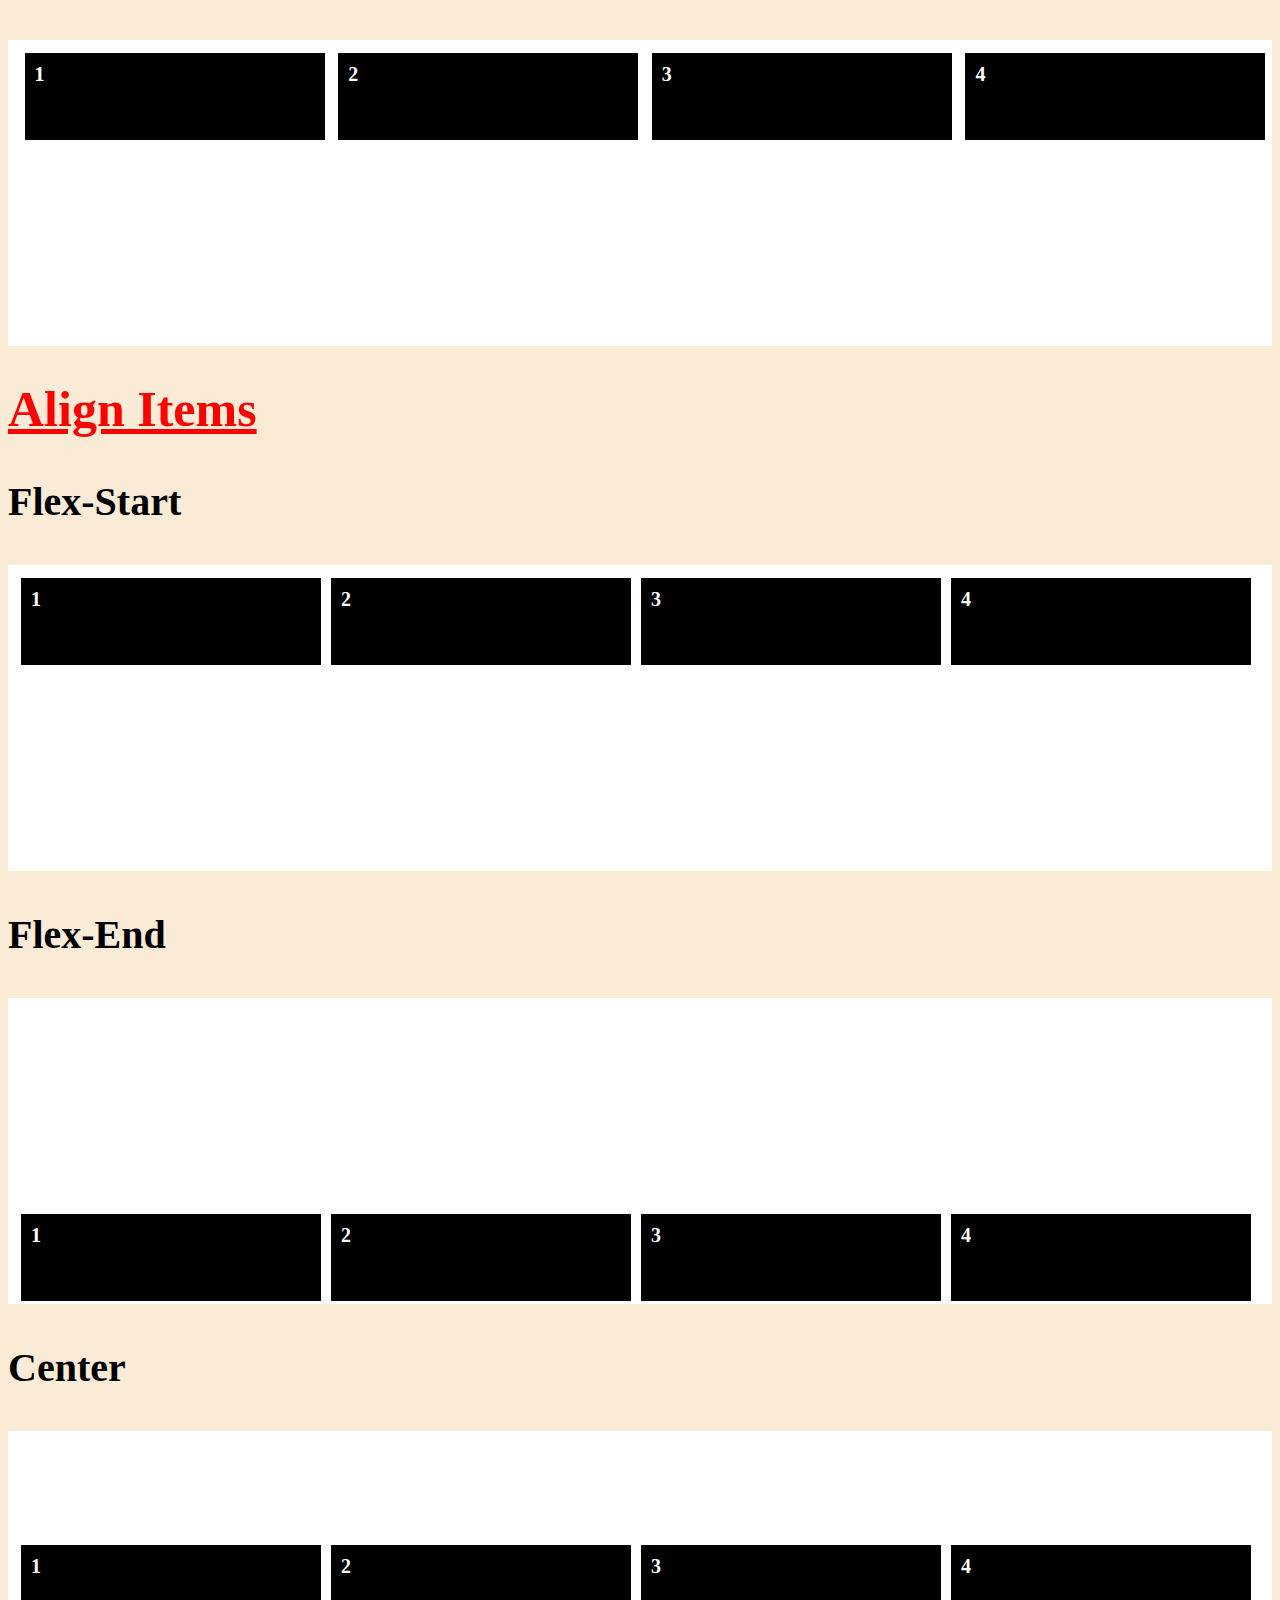
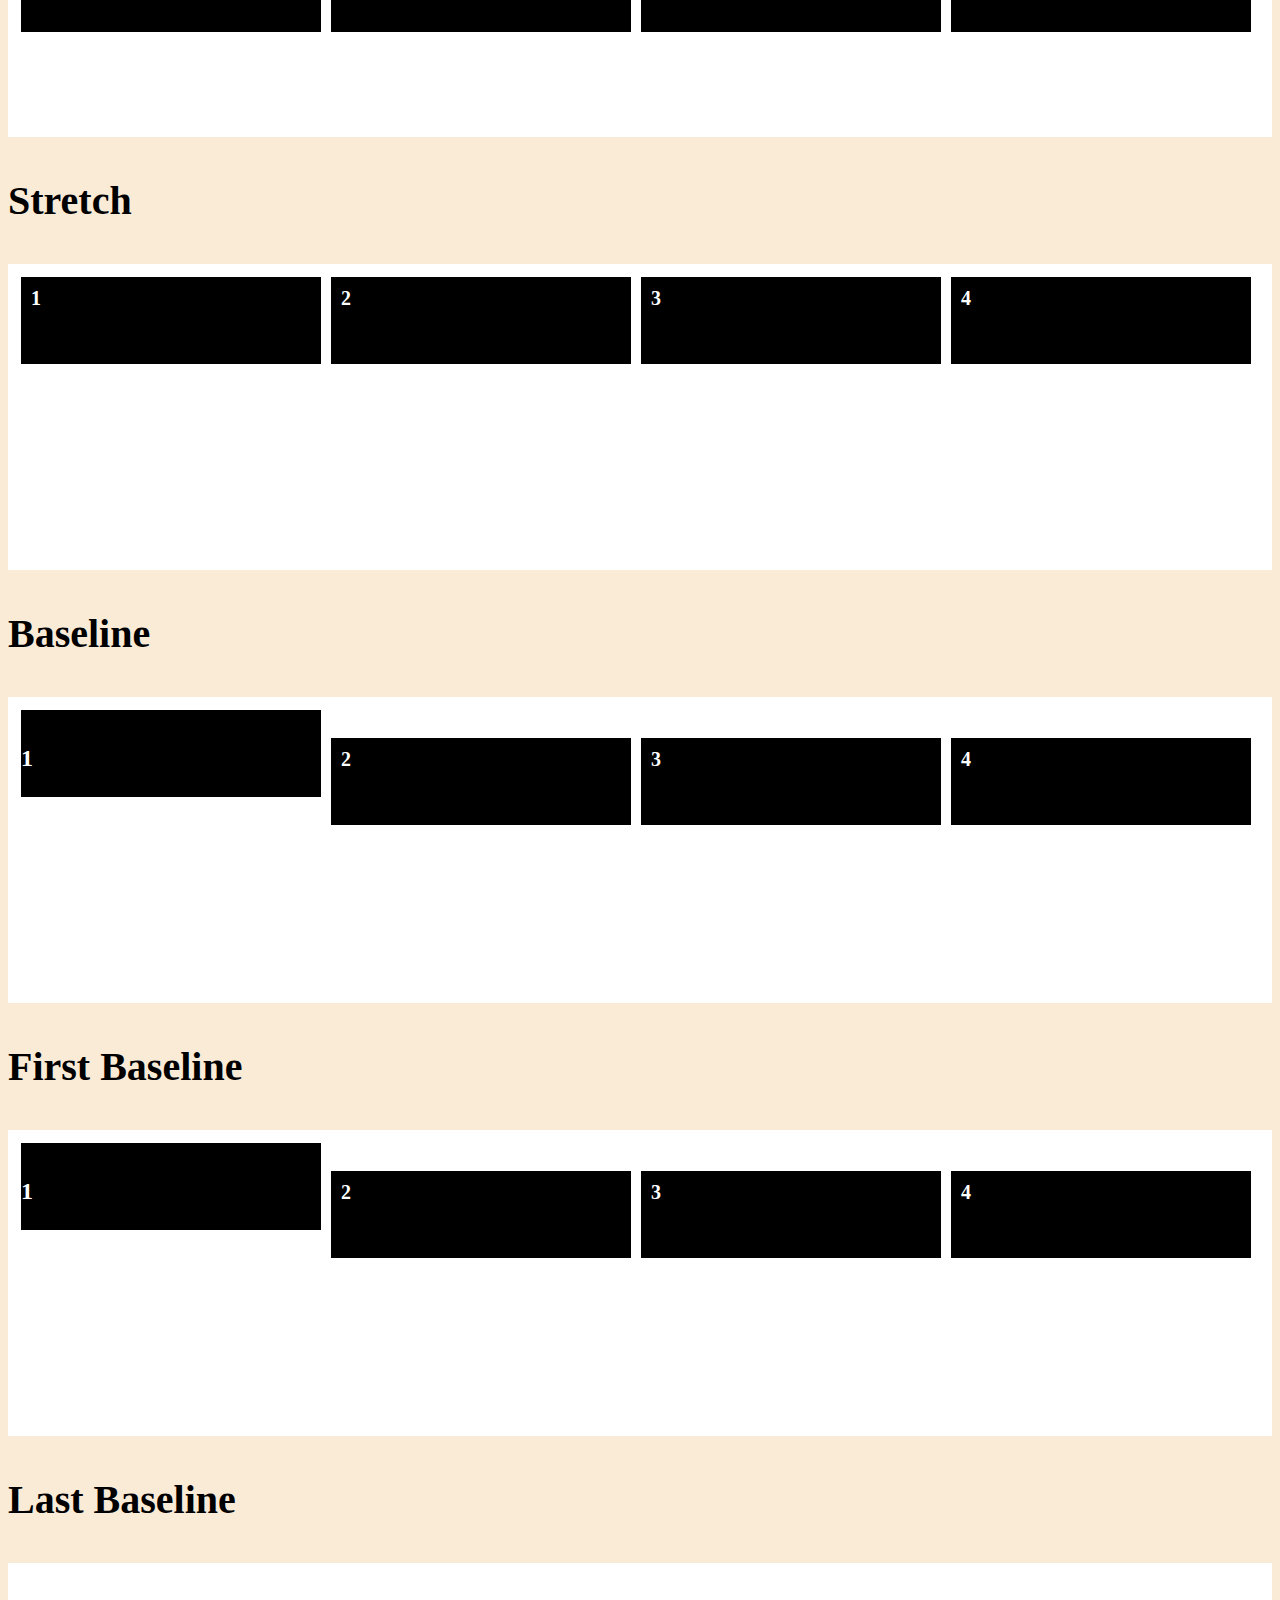
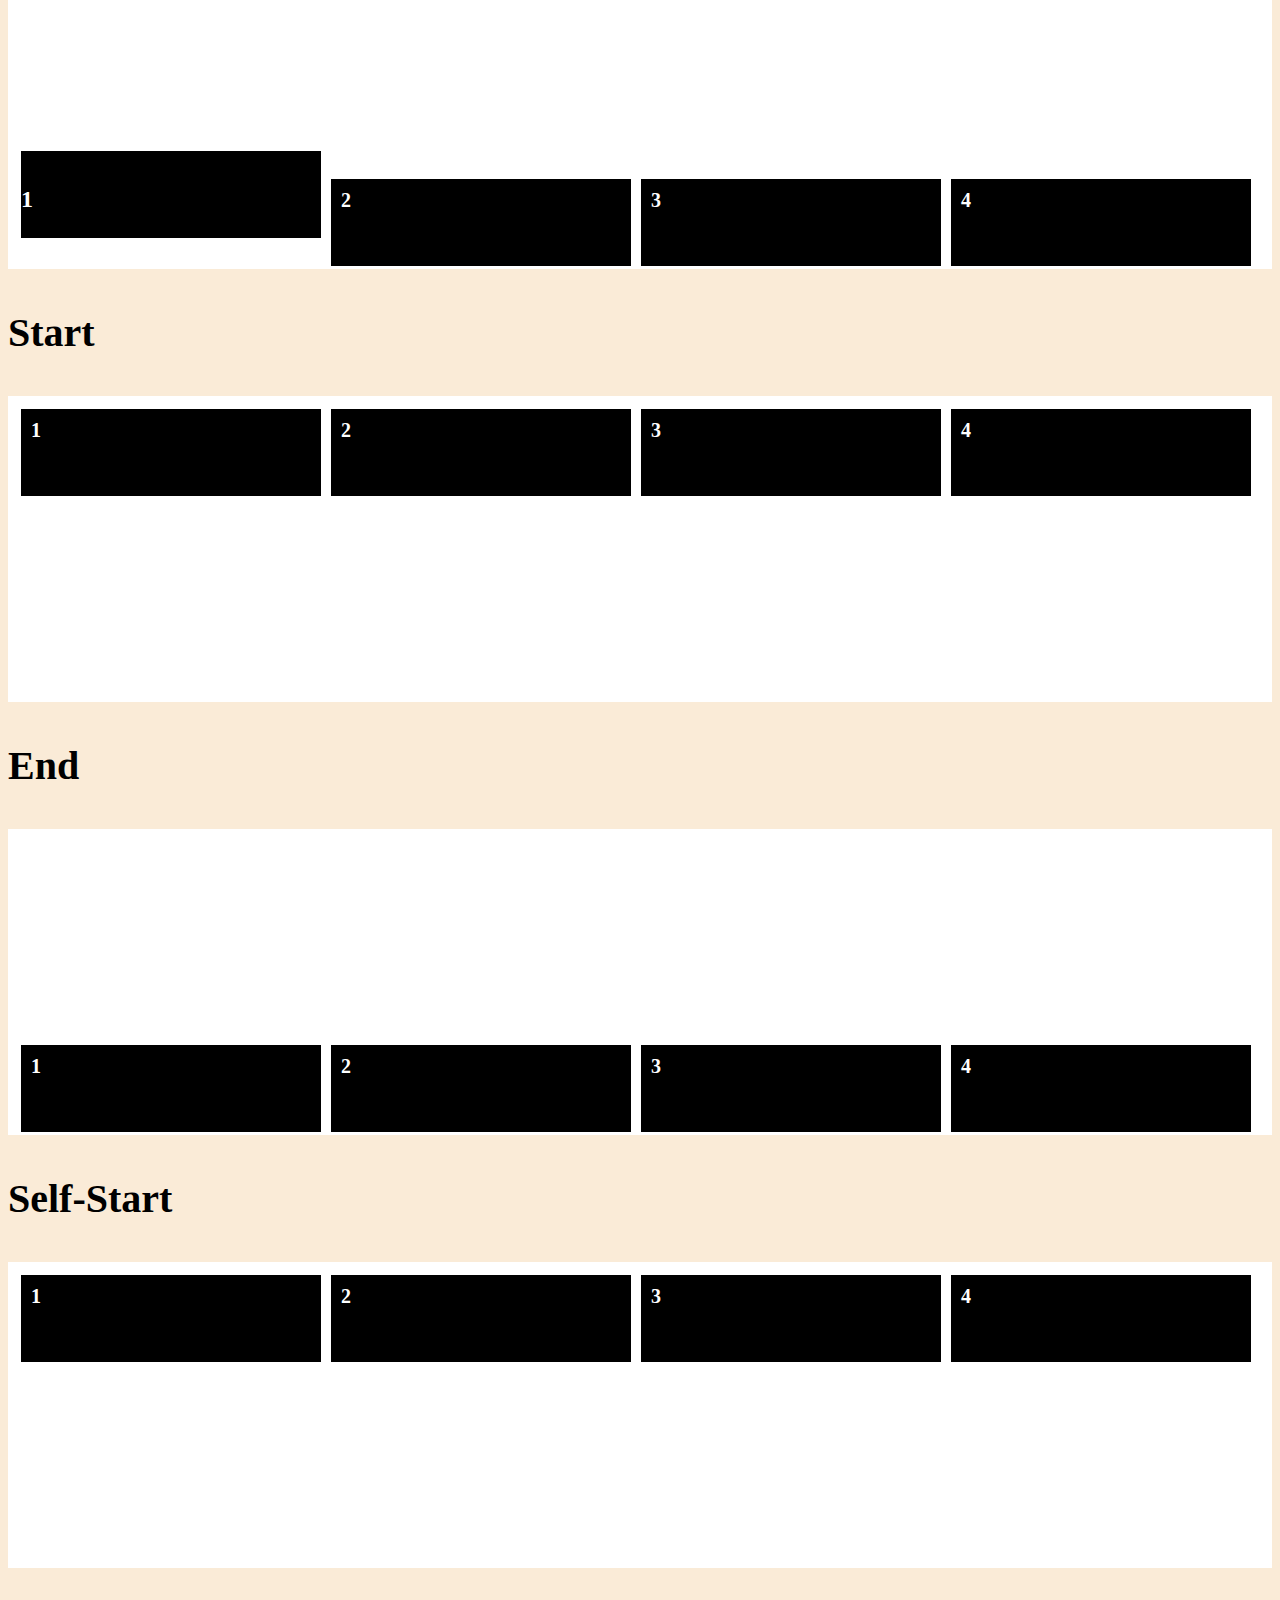
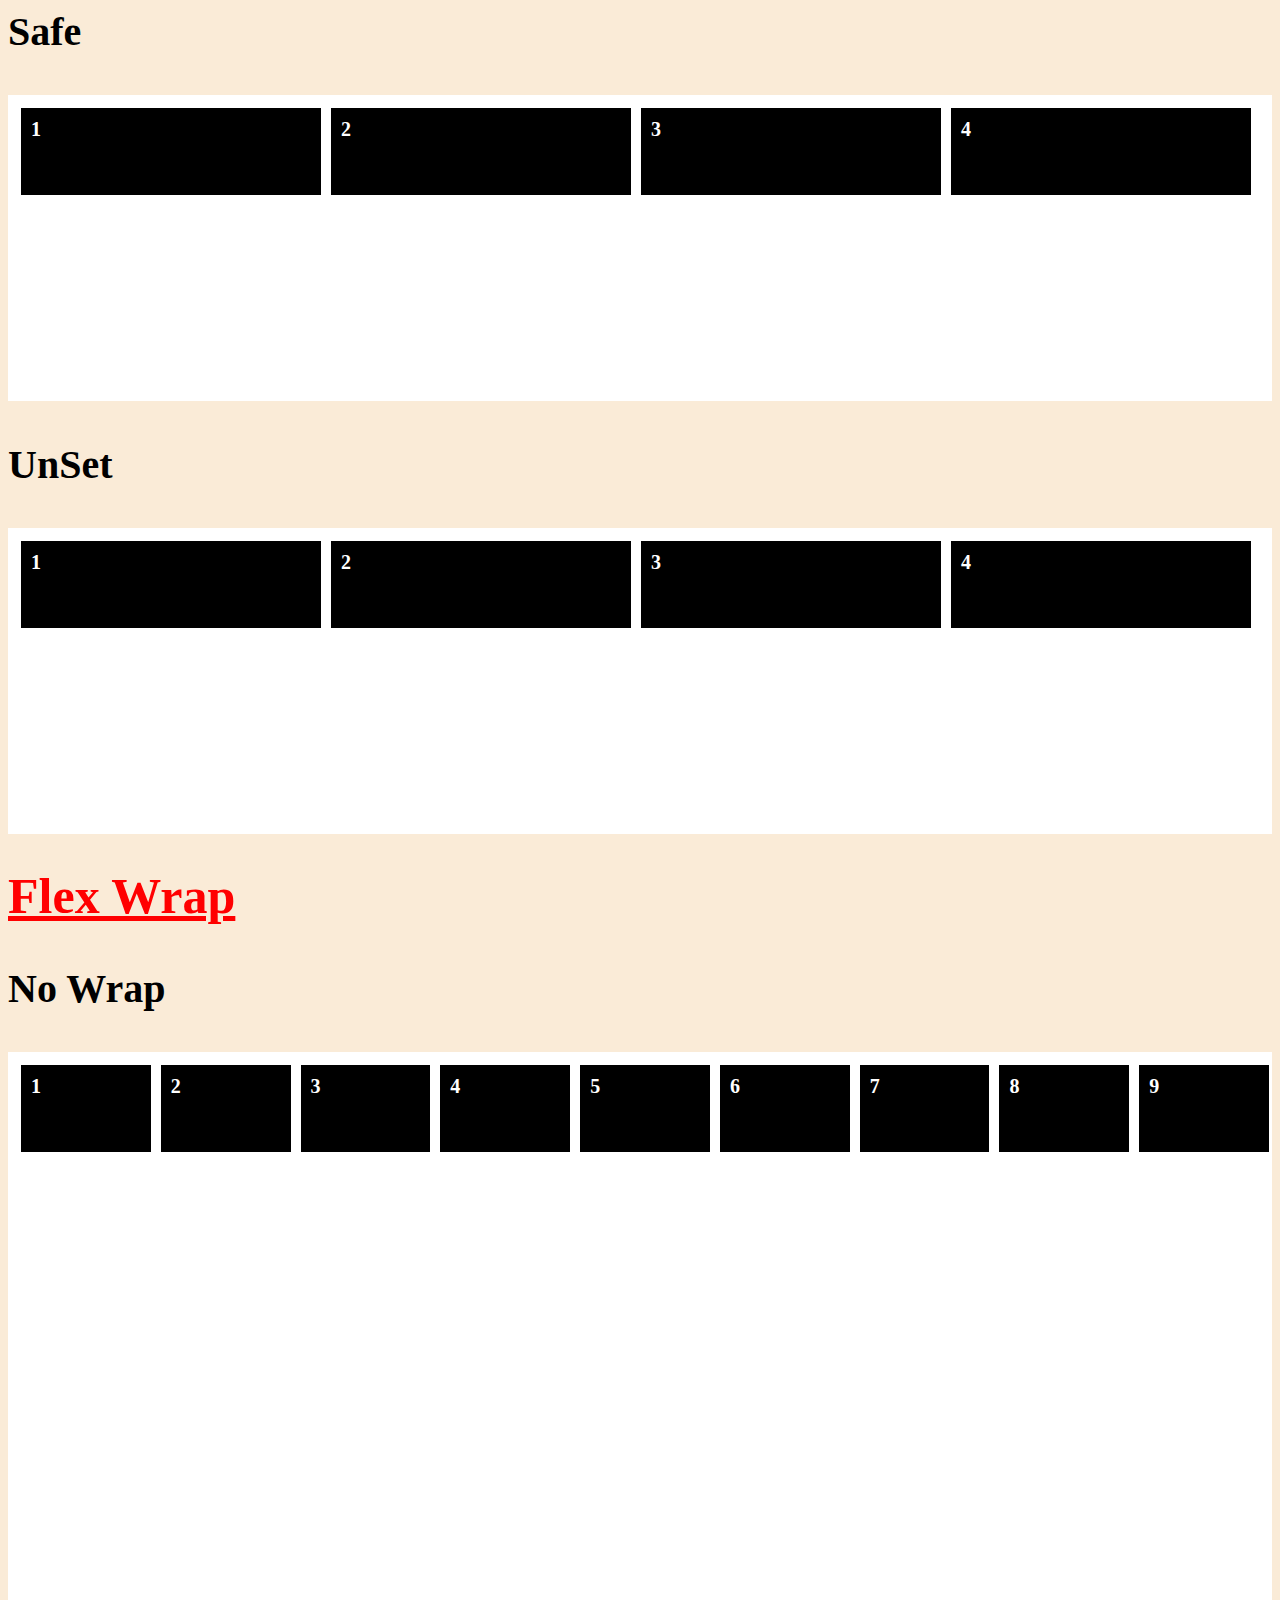
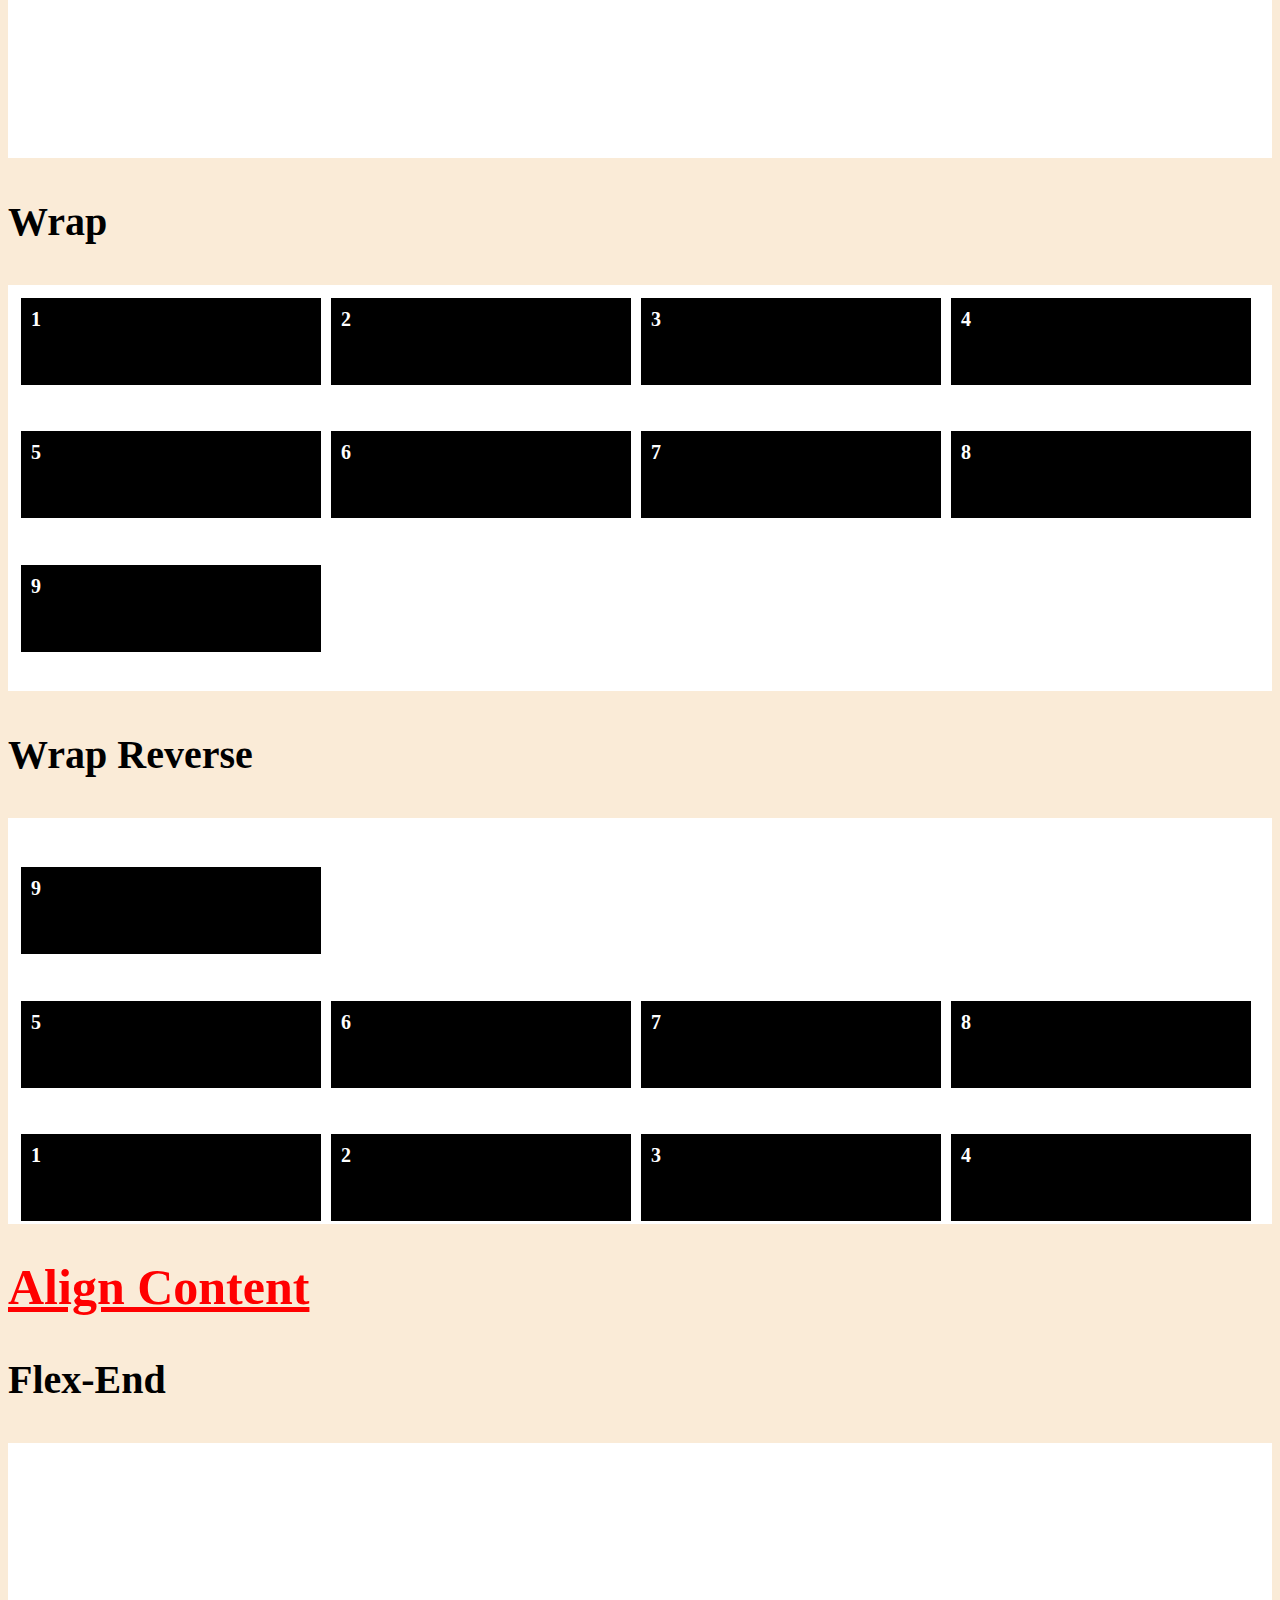
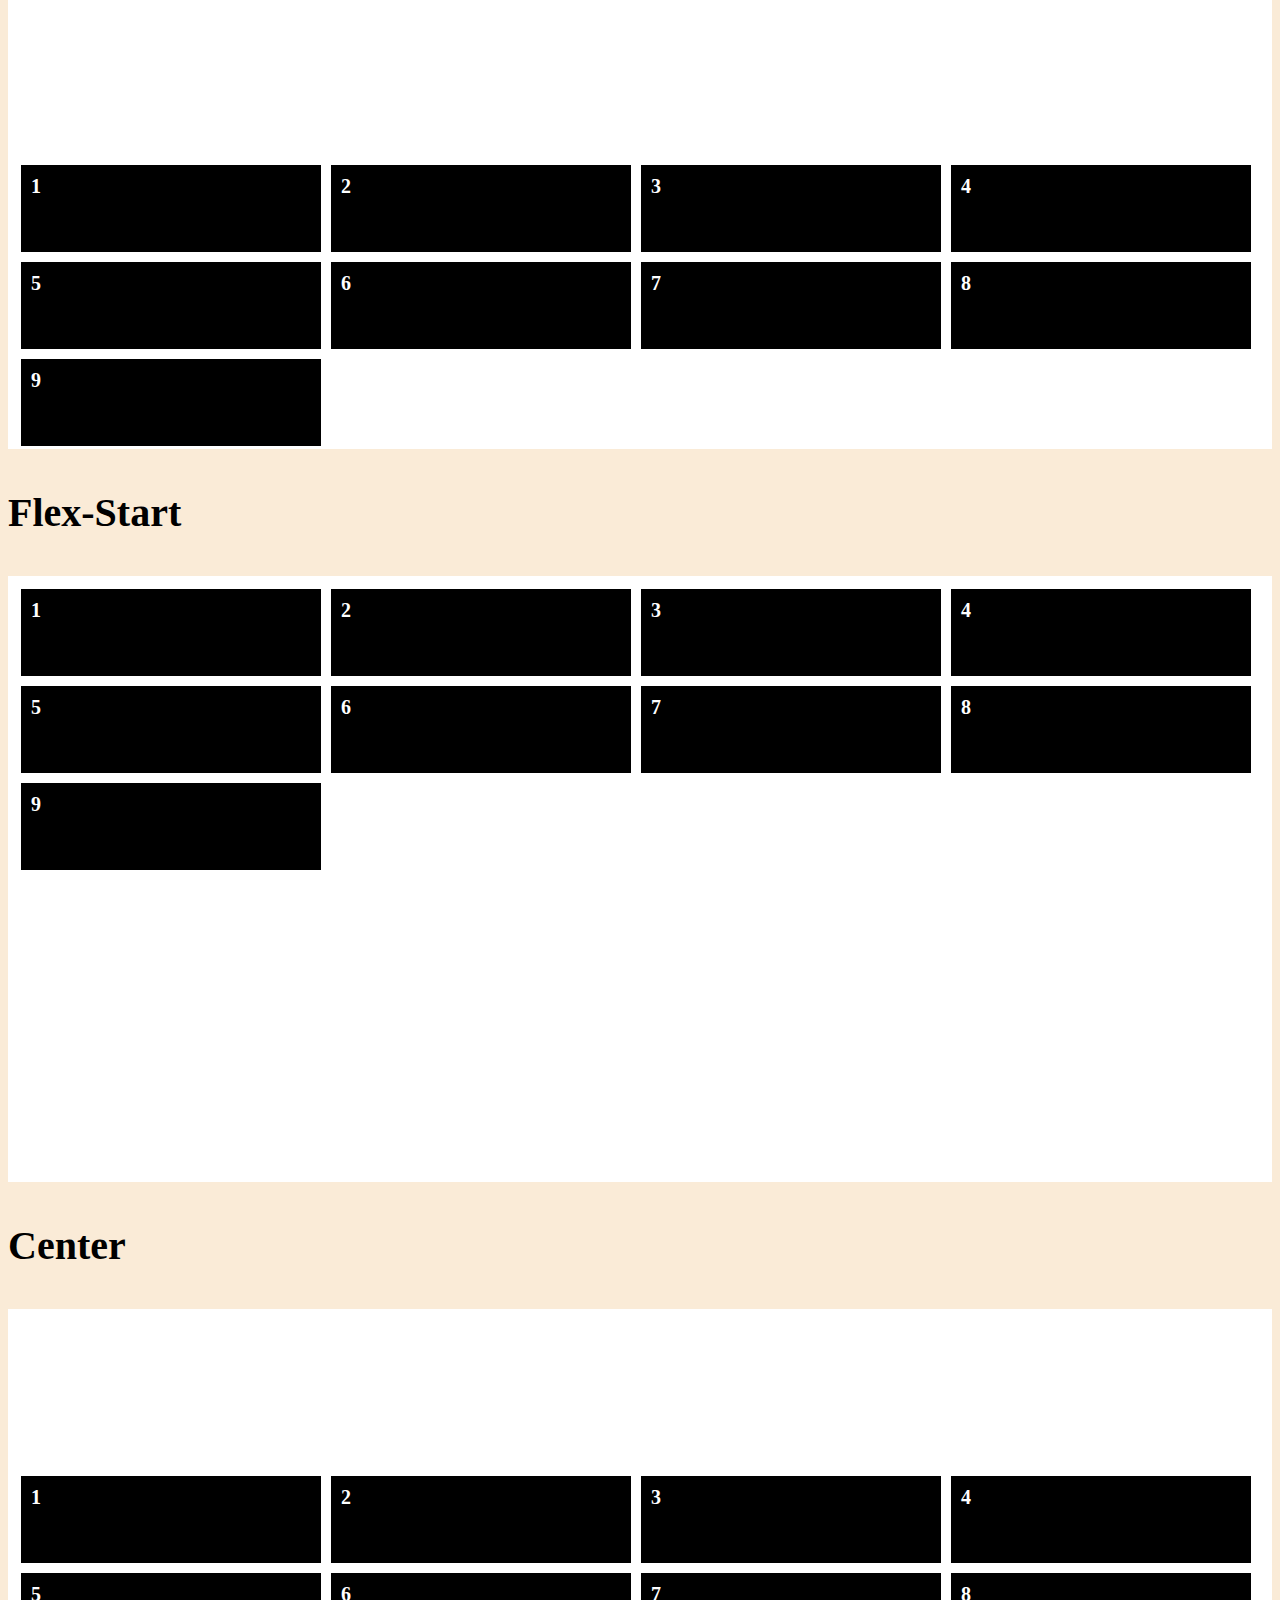
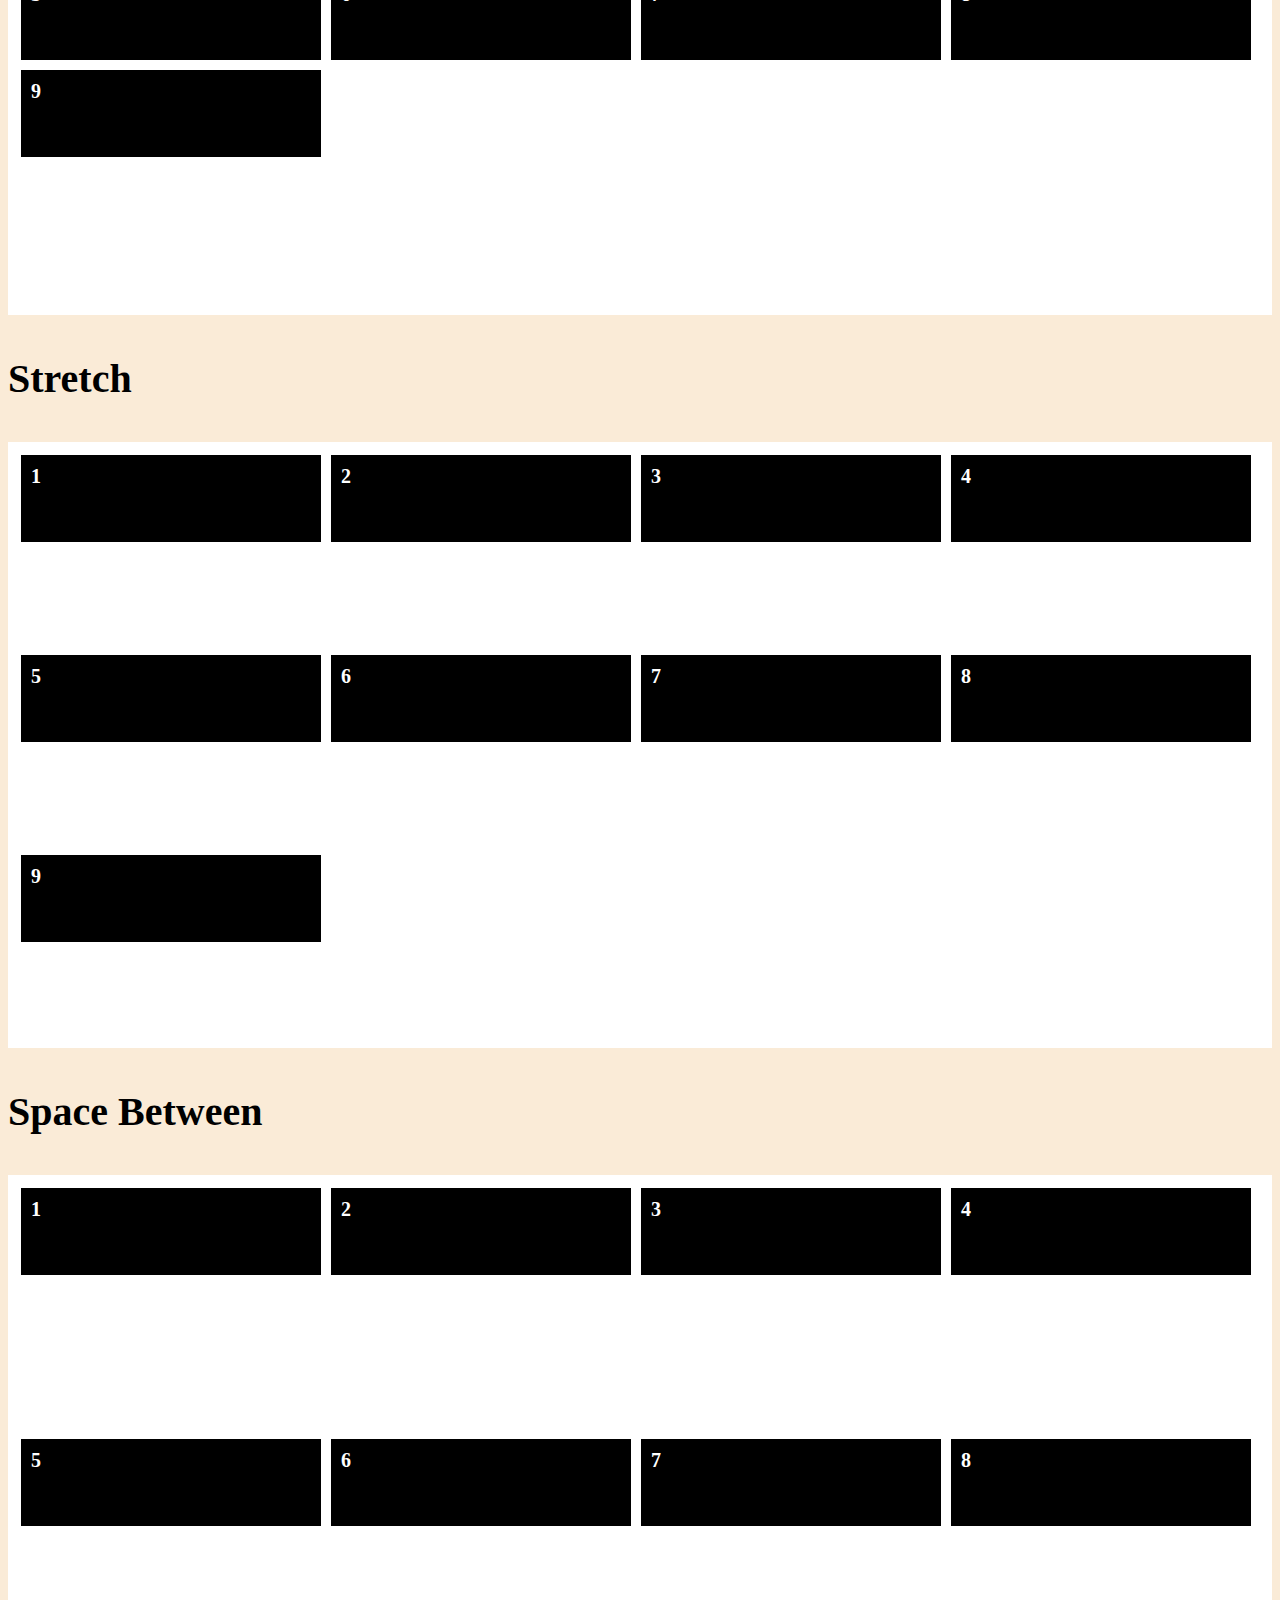
==== commit bbdd57ed: "web" ====
--- a/flex/flex.html
+++ b/flex/flex.html
@@ -203,74 +203,133 @@
     <!-- No wrap -->
     <h3>No Wrap</h3>
     <div class="card25 card1">
-        <div>
+         <div class="box"><h4>1</h4></div>
+            <div class="box"><h4>2</h4></div>
+            <div class="box"><h4>3</h4></div>
+            <div class="box"><h4>4</h4></div>
+            <div class="box"><h4>5</h4></div>
+            <div class="box"><h4>6</h4></div>
+            <div class="box"><h4>7</h4></div>
+            <div class="box"><h4>8</h4></div>
+            <div class="box"><h4>9</h4></div>
+    </div>
+     <!-- Wrap -->
+    <h3>Wrap</h3>
+    <div class="card26 card1">
             <div class="box"><h4>1</h4></div>
             <div class="box"><h4>2</h4></div>
             <div class="box"><h4>3</h4></div>
-        </div>
-        <div>
             <div class="box"><h4>4</h4></div>
             <div class="box"><h4>5</h4></div>
             <div class="box"><h4>6</h4></div>
-        </div>
-    </div>
-     <!-- Wrap -->
-    <h3>Wrap</h3>
-    <div class="card26 card1">
-        <div>
-            <div class="box"><h4>1</h4></div>
-            <div class="box"><h4>2</h4></div>
-            <div class="box"><h4>3</h4></div>
-        </div>
-        <div>
-            <div class="box"><h4>4</h4></div>
-            <div class="box"><h4>5</h4></div>
-            <div class="box"><h4>6</h4></div>
-        </div>
+            <div class="box"><h4>7</h4></div>
+            <div class="box"><h4>8</h4></div>
+            <div class="box"><h4>9</h4></div>
      </div>
      <!-- Wrap Reverse -->
     <h3>Wrap Reverse</h3>
     <div class="card27 card1">
-        <div>
-            <div class="box"><h4>1</h4></div>
-            <div class="box"><h4>2</h4></div>
-            <div class="box"><h4>3</h4></div>
-        </div>
-        <div>
-            <div class="box"><h4>4</h4></div>
-            <div class="box"><h4>5</h4></div>
-            <div class="box"><h4>6</h4></div>
-        </div>
-     </div>
+        <div class="box"><h4>1</h4></div>
+        <div class="box"><h4>2</h4></div>
+        <div class="box"><h4>3</h4></div>
+        <div class="box"><h4>4</h4></div>
+        <div class="box"><h4>5</h4></div>
+        <div class="box"><h4>6</h4></div>
+        <div class="box"><h4>7</h4></div>
+        <div class="box"><h4>8</h4></div>
+        <div class="box"><h4>9</h4></div>
+    </div>
     <!-- Align Content -->
     <h1>Align Content</h1>
     <!-- flex-end -->
     <h3>Flex-End</h3>
     <div class="card28 card1">
-        <div>
-            <div class="box"><h4>1</h4></div>
-            <div class="box"><h4>2</h4></div>
-            <div class="box"><h4>3</h4></div>
-        </div>
-        <div>
-            <div class="box"><h4>4</h4></div>
-            <div class="box"><h4>5</h4></div>
-            <div class="box"><h4>6</h4></div>
-        </div>
+        <div class="box"><h4>1</h4></div>
+        <div class="box"><h4>2</h4></div>
+        <div class="box"><h4>3</h4></div>
+        <div class="box"><h4>4</h4></div>
+        <div class="box"><h4>5</h4></div>
+        <div class="box"><h4>6</h4></div>
+        <div class="box"><h4>7</h4></div>
+        <div class="box"><h4>8</h4></div>
+        <div class="box"><h4>9</h4></div>
     </div>
      <!-- flex-Start -->
      <h3>Flex-Start</h3>
      <div class="card29 card1">
-         <div>
-             <div class="box"><h4>1</h4></div>
-             <div class="box"><h4>2</h4></div>
-             <div class="box"><h4>3</h4></div>
-         </div>
-         <div>
-             <div class="box"><h4>4</h4></div>
-             <div class="box"><h4>5</h4></div>
-             <div class="box"><h4>6</h4></div>
-         </div>
-     </div>
+        <div class="box"><h4>1</h4></div>
+        <div class="box"><h4>2</h4></div>
+        <div class="box"><h4>3</h4></div>
+        <div class="box"><h4>4</h4></div>
+        <div class="box"><h4>5</h4></div>
+        <div class="box"><h4>6</h4></div>
+        <div class="box"><h4>7</h4></div>
+        <div class="box"><h4>8</h4></div>
+        <div class="box"><h4>9</h4></div>
+     </div>
+     <!-- Center -->
+     <h3>Center</h3>
+     <div class="card30 card1">
+        <div class="box"><h4>1</h4></div>
+        <div class="box"><h4>2</h4></div>
+        <div class="box"><h4>3</h4></div>
+        <div class="box"><h4>4</h4></div>
+        <div class="box"><h4>5</h4></div>
+        <div class="box"><h4>6</h4></div>
+        <div class="box"><h4>7</h4></div>
+        <div class="box"><h4>8</h4></div>
+        <div class="box"><h4>9</h4></div>
+     </div>
+     <!-- Stretch -->
+     <h3>Stretch</h3>
+     <div class="card31 card1">
+        <div class="box"><h4>1</h4></div>
+        <div class="box"><h4>2</h4></div>
+        <div class="box"><h4>3</h4></div>
+        <div class="box"><h4>4</h4></div>
+        <div class="box"><h4>5</h4></div>
+        <div class="box"><h4>6</h4></div>
+        <div class="box"><h4>7</h4></div>
+        <div class="box"><h4>8</h4></div>
+        <div class="box"><h4>9</h4></div>
+     </div>
+      <!-- Space Between -->
+      <h3>Space Between</h3>
+      <div class="card32 card1">
+         <div class="box"><h4>1</h4></div>
+         <div class="box"><h4>2</h4></div>
+         <div class="box"><h4>3</h4></div>
+         <div class="box"><h4>4</h4></div>
+         <div class="box"><h4>5</h4></div>
+         <div class="box"><h4>6</h4></div>
+         <div class="box"><h4>7</h4></div>
+         <div class="box"><h4>8</h4></div>
+         <div class="box"><h4>9</h4></div>
+      </div>
+      <!-- Space around -->
+      <h3>Space around</h3>
+      <div class="card33 card1">
+         <div class="box"><h4>1</h4></div>
+         <div class="box"><h4>2</h4></div>
+         <div class="box"><h4>3</h4></div>
+         <div class="box"><h4>4</h4></div>
+         <div class="box"><h4>5</h4></div>
+         <div class="box"><h4>6</h4></div>
+         <div class="box"><h4>7</h4></div>
+         <div class="box"><h4>8</h4></div>
+         <div class="box"><h4>9</h4></div>
+      </div>
+      <!-- flex flow -->
+      <h1>Flex flow</h1>
+      <!-- flex start -->
+      <h3>Flex Start</h3>
+      <div class="card34 card1">
+         <div class="box"><h4>1</h4></div>
+         <div class="box"><h4>2</h4></div>
+         <div class="box"><h4>3</h4></div>
+         <div class="box"><h4>4</h4></div>
+         <div class="box"><h4>5</h4></div>
+         
+      </div>
 </body>
 </html>--- a/flex/style.css
+++ b/flex/style.css
@@ -29,15 +29,15 @@
 .box{
     height:87px;
     background-color: black;
-    width: 150px;
-    display: flex;
+    width: 300px;
+    /* display: flex; */
     /* align-self: center; */
     margin-left: 10px;
     margin-top: 10px;
 
 }
 .card2{
-    display: flex;
+    /* display: flex; */
     flex-direction: row-reverse;
    
 }
@@ -117,22 +117,42 @@
     height: 700px;
 }
 .card26{
+    /* flex-direction: row; */
     flex-wrap: wrap;
-    height: 700px;
+    height: 400px;
 }
 .card27{
     flex-wrap: wrap-reverse;
-    height: 700px;
+    height: 400px;
+    
 }
 .card28{
-    flex-direction: row;
     flex-wrap: wrap;
     align-content:flex-end;
-    height: 500px;
+    height: 600px;
 }
-.card29{
-    flex-direction: row;
+.card29{ 
     flex-wrap: wrap;
-    height: 500px;
+    height: 600px;
     align-content: flex-start;
+}
+.card30{
+    flex-wrap: wrap;
+    height: 600px;
+    align-content: center;
+}
+.card31{
+    flex-wrap: wrap;
+    height: 600px;
+    align-content: stretch;
+}
+.card32{
+    flex-wrap: wrap;
+    height: 600px;
+    align-content: space-between;
+}
+.card33{
+    flex-wrap: wrap;
+    height: 600px;
+    align-content: space-around;
 }--- a/flex/style.css
+++ b/flex/style.css
@@ -29,15 +29,15 @@
 .box{
     height:87px;
     background-color: black;
-    width: 150px;
-    display: flex;
+    width: 300px;
+    /* display: flex; */
     /* align-self: center; */
     margin-left: 10px;
     margin-top: 10px;
 
 }
 .card2{
-    display: flex;
+    /* display: flex; */
     flex-direction: row-reverse;
    
 }
@@ -117,22 +117,42 @@
     height: 700px;
 }
 .card26{
+    /* flex-direction: row; */
     flex-wrap: wrap;
-    height: 700px;
+    height: 400px;
 }
 .card27{
     flex-wrap: wrap-reverse;
-    height: 700px;
+    height: 400px;
+    
 }
 .card28{
-    flex-direction: row;
     flex-wrap: wrap;
     align-content:flex-end;
-    height: 500px;
+    height: 600px;
 }
-.card29{
-    flex-direction: row;
+.card29{ 
     flex-wrap: wrap;
-    height: 500px;
+    height: 600px;
     align-content: flex-start;
+}
+.card30{
+    flex-wrap: wrap;
+    height: 600px;
+    align-content: center;
+}
+.card31{
+    flex-wrap: wrap;
+    height: 600px;
+    align-content: stretch;
+}
+.card32{
+    flex-wrap: wrap;
+    height: 600px;
+    align-content: space-between;
+}
+.card33{
+    flex-wrap: wrap;
+    height: 600px;
+    align-content: space-around;
 }